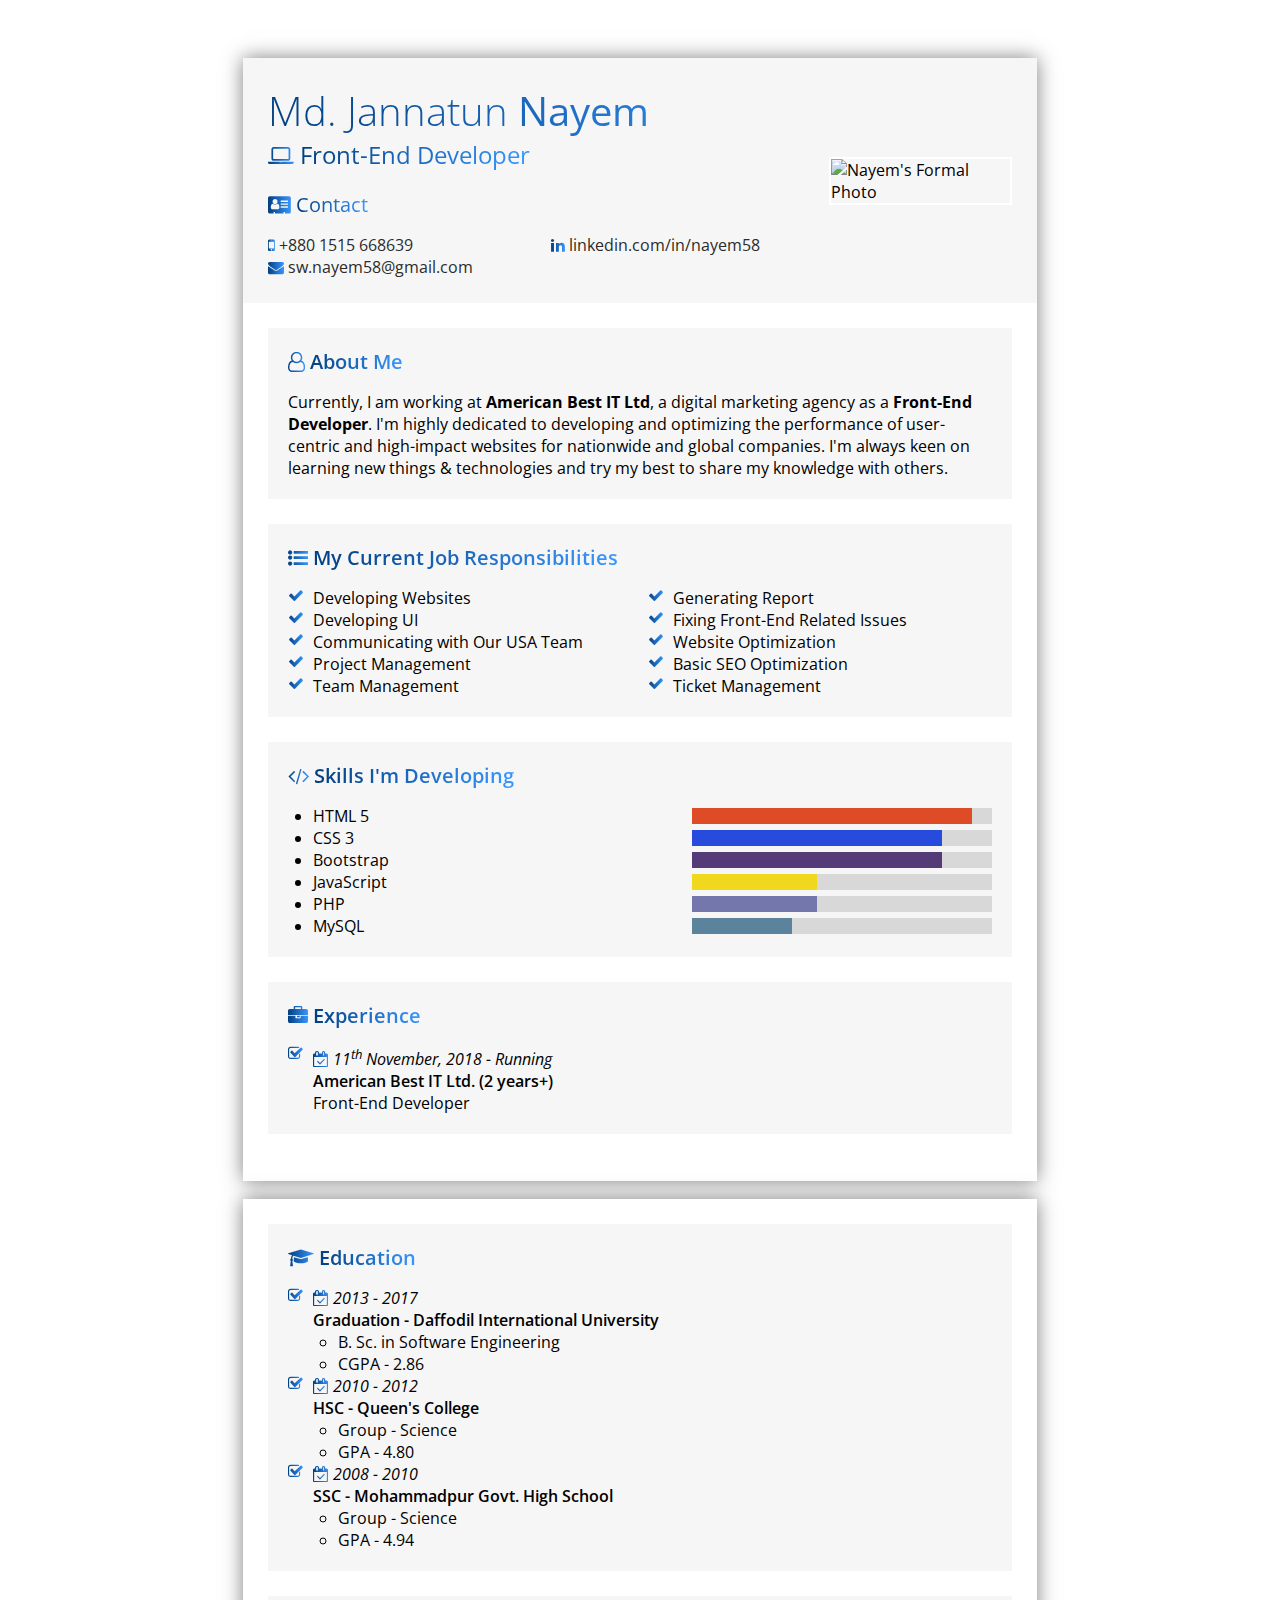
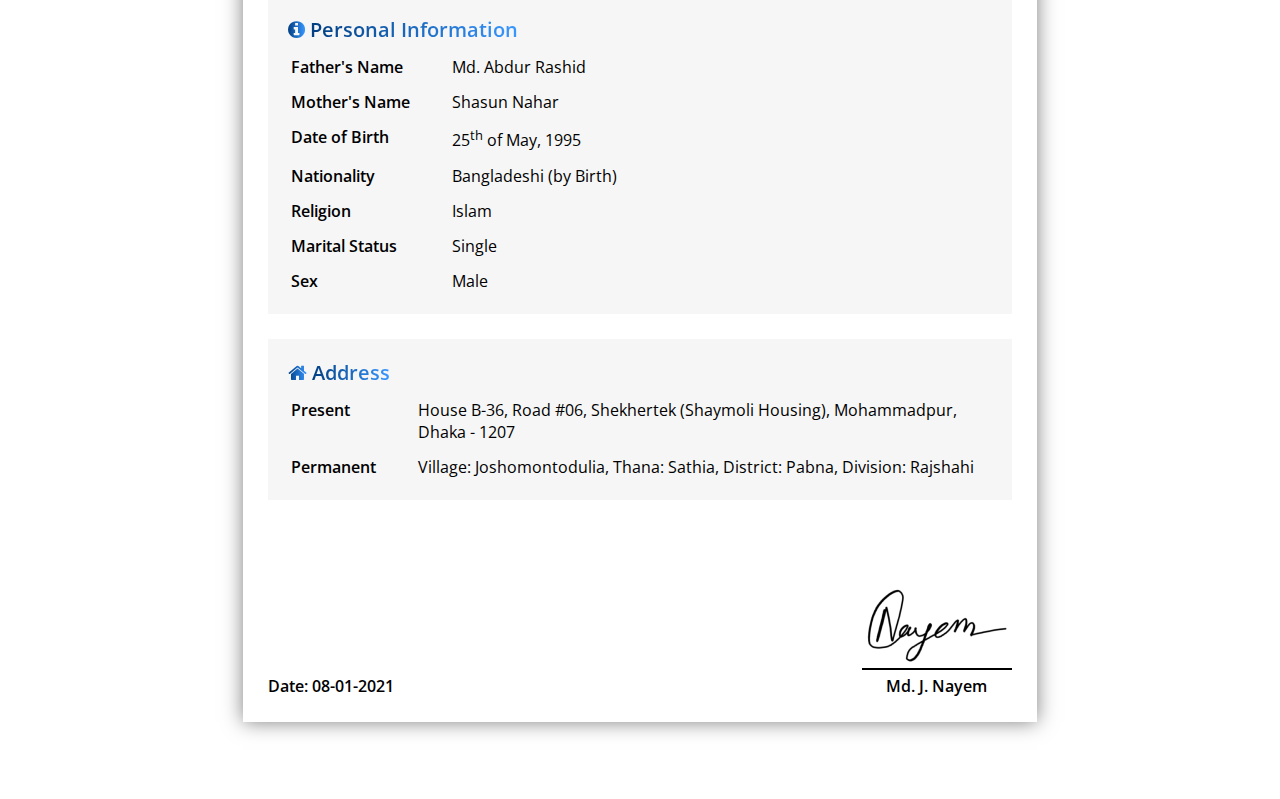
==== index.html @ af9cc3f8 "Renamed page name to index.html" ====
<!DOCTYPE html>
<html lang="en">
  <head>
    <!-- Required meta tags -->
    <meta charset="utf-8" />
    <meta
      name="viewport"
      content="width=device-width, initial-scale=1, shrink-to-fit=no"
    />

    <!-- Font Family => Open Sans -->
    <link rel="preconnect" href="https://fonts.gstatic.com" />
    <link
      href="https://fonts.googleapis.com/css2?family=Open+Sans:wght@300;400;600;700&display=swap"
      rel="stylesheet"
    />

    <link
      rel="stylesheet"
      href="https://cdnjs.cloudflare.com/ajax/libs/font-awesome/4.7.0/css/font-awesome.min.css"
      integrity="sha512-SfTiTlX6kk+qitfevl/7LibUOeJWlt9rbyDn92a1DqWOw9vWG2MFoays0sgObmWazO5BQPiFucnnEAjpAB+/Sw=="
      crossorigin="anonymous"
    />

    <!-- Bootstrap CSS -->
    <link
      rel="stylesheet"
      href="https://cdn.jsdelivr.net/npm/bootstrap@4.5.3/dist/css/bootstrap.min.css"
      integrity="sha384-TX8t27EcRE3e/ihU7zmQxVncDAy5uIKz4rEkgIXeMed4M0jlfIDPvg6uqKI2xXr2"
      crossorigin="anonymous"
    />

    <link rel="stylesheet" href="inc/resume.css" />

    <title>Resume</title>
  </head>
  <body>
    <div class="a4-page mb-5">
      <!-- brief -->
      <div class="brief">
        <div class="short-details">
          <div class="name gradient-text">Md. Jannatun <span>Nayem</span></div>
          <div class="desig">
            <i class="fa fa-laptop" aria-hidden="true"></i>
            <span class="gradient-text">Front-End Developer</span>
          </div>
          <div class="contact">
            <span>
              <i class="fa fa-address-card mr-1" aria-hidden="true"></i>
              <span class="gradient-text">Contact</span>
            </span>
            <ul>
              <li>
                <i class="fa fa-mobile" aria-hidden="true"></i>
                <a href="tel:+8801515668639">+880 1515 668639</a>
              </li>
              <li>
                <i class="fa fa-envelope" aria-hidden="true"></i>
                <a href="mailto:sw.nayem58@gmail.com">sw.nayem58@gmail.com</a>
              </li>
              <li>
                <i class="fa fa-linkedin" aria-hidden="true"></i>
                <a href="http://linkedin.com/in/nayem58">
                  linkedin.com/in/nayem58
                </a>
              </li>
              <li></li>
            </ul>
          </div>
        </div>
        <div class="photo">
          <img src="images/formal-photo-1.png" alt="Nayem's Formal Photo" />
        </div>
      </div>
      <!-- details -->
      <div class="details">
        <!-- about-me -->
        <section class="about-me">
          <div class="heading">
            <i class="fa fa-user-o mr-1" aria-hidden="true"></i>
            <span class="gradient-text">About Me</span>
          </div>
          <p>
            Currently, I am working at <b>American Best IT Ltd</b>, a digital
            marketing agency as a <b>Front-End Developer</b>. I'm highly
            dedicated to developing and optimizing the performance of
            user-centric and high-impact websites for nationwide and global
            companies. I'm always keen on learning new things & technologies and
            try my best to share my knowledge with others.
          </p>
        </section>
        <!-- responsibilities -->
        <section class="responsibilities">
          <div class="heading">
            <i class="fa fa-list-ul mr-1" aria-hidden="true"></i>
            <span class="gradient-text">My Current Job Responsibilities</span>
          </div>
          <ul class="check-right count-md-2">
            <li>Developing Websites</li>
            <li>Developing UI</li>
            <li>Communicating with Our USA Team</li>
            <li>Project Management</li>
            <li>Team Management</li>
            <li>Generating Report</li>
            <li>Fixing Front-End Related Issues</li>
            <li>Website Optimization</li>
            <li>Basic SEO Optimization</li>
            <li>Ticket Management</li>
          </ul>
        </section>
        <!-- skills -->
        <section class="skills">
          <div class="heading">
            <i class="fa fa-code mr-1" aria-hidden="true"></i>
            <span class="gradient-text">Skills I'm Developing</span>
          </div>
          <ul class="list-unstyled">
            <li id="html">HTML 5</li>
            <li id="css">CSS 3</li>
            <li id="bootstrap">Bootstrap</li>
            <li id="js">JavaScript</li>
            <li id="php">PHP</li>
            <li id="mysql">MySQL</li>
          </ul>
        </section>
        <section class="experience">
          <div class="heading">
            <i class="fa fa-briefcase mr-1" aria-hidden="true"></i>
            <span class="gradient-text">Experience</span>
          </div>
          <ul class="check-mark">
            <li>
              <div class="from-to float-right">
                <i class="fa fa-calendar-check-o mr-1" aria-hidden="true"></i>
                11<sup>th</sup> November, 2018 - Running
              </div>
              <div class="company-name">American Best IT Ltd. (2 years+)</div>
              <div class="desig">Front-End Developer</div>
            </li>
          </ul>
        </section>
      </div>
    </div>

    <div class="a4-page">
      <div class="details">
        <section class="education">
          <div class="heading">
            <i class="fa fa-graduation-cap mr-1" aria-hidden="true"></i>
            <span class="gradient-text">Education</span>
          </div>
          <ul class="check-mark">
            <li class="mb-3">
              <div class="float-right">
                <i class="fa fa-calendar-check-o mr-1" aria-hidden="true"></i>
                <i>2013 - 2017</i>
              </div>
              <div class="institute-name">
                Graduation - Daffodil International University
              </div>
              <ul>
                <li>B. Sc. in Software Engineering</li>
                <li>CGPA - 2.86</li>
              </ul>
            </li>
            <li class="mb-3">
              <div class="float-right">
                <i class="fa fa-calendar-check-o mr-1" aria-hidden="true"></i>
                <i>2010 - 2012</i>
              </div>
              <div class="institute-name">HSC - Queen's College</div>
              <ul>
                <li>Group - Science</li>
                <li>GPA - 4.80</li>
              </ul>
            </li>
            <li class="mb-3">
              <div class="float-right">
                <i class="fa fa-calendar-check-o mr-1" aria-hidden="true"></i>
                <i>2008 - 2010</i>
              </div>
              <div class="institute-name">
                SSC - Mohammadpur Govt. High School
              </div>
              <ul>
                <li>Group - Science</li>
                <li>GPA - 4.94</li>
              </ul>
            </li>
          </ul>
        </section>
        <section class="personal-info">
          <div class="heading">
            <i class="fa fa-info-circle mr-1" aria-hidden="true"></i>
            <span class="gradient-text">Personal Information</span>
          </div>
          <table>
            <tbody>
              <tr>
                <td>Father's Name</td>
                <td>Md. Abdur Rashid</td>
              </tr>
              <tr>
                <td>Mother's Name</td>
                <td>Shasun Nahar</td>
              </tr>
              <tr>
                <td>Date of Birth</td>
                <td>25<sup>th</sup> of May, 1995</td>
              </tr>
              <tr>
                <td>Nationality</td>
                <td>Bangladeshi (by Birth)</td>
              </tr>
              <tr>
                <td>Religion</td>
                <td>Islam</td>
              </tr>
              <tr>
                <td>Marital Status</td>
                <td>Single</td>
              </tr>
              <tr>
                <td>Sex</td>
                <td>Male</td>
              </tr>
            </tbody>
          </table>
        </section>
        <section class="address">
          <div class="heading">
            <i class="fa fa-home mr-1" aria-hidden="true"></i>
            <span class="gradient-text">Address</span>
          </div>
          <table>
            <tbody>
              <tr>
                <td>Present</td>
                <td>
                  House B-36, Road #06, Shekhertek (Shaymoli Housing),
                  Mohammadpur, Dhaka - 1207
                </td>
              </tr>
              <tr>
                <td>Permanent</td>
                <td>
                  Village: Joshomontodulia, Thana: Sathia, District: Pabna,
                  Division: Rajshahi
                </td>
              </tr>
            </tbody>
          </table>
        </section>
        <div class="date-and-signature">
          <div class="date">Date: 08-01-2021</div>
          <div class="signature">
            <img src="images/signature-of-nayem.png" alt="Signature of Nayem" />
            <div class="name">Md. J. Nayem</div>
          </div>
        </div>
      </div>
    </div>
    <script
      src="https://code.jquery.com/jquery-3.5.1.slim.min.js"
      integrity="sha384-DfXdz2htPH0lsSSs5nCTpuj/zy4C+OGpamoFVy38MVBnE+IbbVYUew+OrCXaRkfj"
      crossorigin="anonymous"
    ></script>
    <script
      src="https://cdn.jsdelivr.net/npm/bootstrap@4.5.3/dist/js/bootstrap.bundle.min.js"
      integrity="sha384-ho+j7jyWK8fNQe+A12Hb8AhRq26LrZ/JpcUGGOn+Y7RsweNrtN/tE3MoK7ZeZDyx"
      crossorigin="anonymous"
    ></script>
  </body>
</html>
---- inc/resume.css ----
body {
  font-family: "Open Sans", sans-serif;
  padding-top: 50px;
  padding-bottom: 50px;
}

body a {
  text-decoration: none;
}

body img {
  border: 0;
  width: auto;
  height: auto;
  max-width: 100%;
  vertical-align: middle;
  -ms-interpolation-mode: bicubic;
}

body i.fa {
  background: -webkit-gradient(linear, left top, right top, from(#013e81), to(#3897ff));
  background: linear-gradient(to right, #013e81, #3897ff);
  -webkit-background-clip: text;
  -webkit-text-fill-color: transparent;
}

body .gradient-text {
  background: -webkit-gradient(linear, left top, right top, from(#013e81), to(#3897ff));
  background: linear-gradient(to right, #013e81, #3897ff);
  -webkit-background-clip: text;
  -webkit-text-fill-color: transparent;
}

body ul {
  padding-left: 25px;
}

body .check-mark,
body .check-right,
body .check-circle {
  margin-left: 0;
  padding-left: 0;
  list-style-type: none;
}

body .check-mark > li,
body .check-right > li,
body .check-circle > li {
  position: relative;
  padding-left: 25px;
}

body .check-right > li:before {
  content: "\f00c";
}

body .check-mark > li:before {
  content: "\f046";
}

body .check-circle > li:before {
  content: "\f10c";
}

body .check-mark > li:before,
body .check-right > li:before,
body .check-circle > li:before {
  background: -webkit-gradient(linear, left top, right top, from(#013e81), to(#3897ff));
  background: linear-gradient(to right, #013e81, #3897ff);
  -webkit-background-clip: text;
  -webkit-text-fill-color: transparent;
  top: 0;
  left: 0;
  font-size: 16px;
  font-weight: 300;
  position: absolute;
  -moz-osx-font-smoothing: grayscale;
  -webkit-font-smoothing: antialiased;
  font-family: FontAwesome;
}

@media (min-width: 992px) {
  body .count-lg-2 {
    -webkit-column-count: 2;
    column-count: 2;
  }
}

@media (min-width: 768px) {
  body .count-md-2 {
    -webkit-column-count: 2;
    column-count: 2;
  }
}

body p:last-child,
body ul:last-child,
body li:last-child {
  margin-bottom: 0;
}

body .a4-page {
  position: relative;
  background: white;
  display: block;
  margin: 0 auto;
  margin-bottom: 0.5cm;
  -webkit-box-shadow: 0 0 0.5cm rgba(0, 0, 0, 0.5);
          box-shadow: 0 0 0.5cm rgba(0, 0, 0, 0.5);
  width: 21cm;
  height: 29.7cm;
}

body .a4-page .brief {
  background-color: #f6f6f6;
  padding: 25px;
  display: -webkit-box;
  display: -ms-flexbox;
  display: flex;
  -webkit-box-align: center;
      -ms-flex-align: center;
          align-items: center;
  -webkit-box-pack: justify;
      -ms-flex-pack: justify;
          justify-content: space-between;
}

body .a4-page .brief .short-details {
  -ms-flex-preferred-size: 74%;
      flex-basis: 74%;
  min-width: 0;
}

body .a4-page .brief .short-details .name {
  font-size: 40px;
  font-weight: 300;
}

body .a4-page .brief .short-details .name span {
  font-weight: 400;
}

body .a4-page .brief .short-details .desig {
  font-size: 24px;
  margin-bottom: 20px;
  font-weight: 400;
}

body .a4-page .brief .short-details .contact span {
  font-size: 20px;
  margin-bottom: 10px;
  font-weight: 400;
}

body .a4-page .brief .short-details .contact ul {
  padding-left: 0;
  list-style-type: none;
  -webkit-column-count: 2;
          column-count: 2;
}

body .a4-page .brief .short-details .contact ul li a {
  font-weight: 400;
  color: #2b2b2b;
}

body .a4-page .brief .photo {
  -ms-flex-preferred-size: 24%;
      flex-basis: 24%;
  border: 2px solid #fff;
}

body .a4-page .brief .photo img {
  width: 100%;
}

body .a4-page .details {
  padding: 25px;
}

body .a4-page .details section {
  padding: 20px;
  margin-bottom: 25px;
  background-color: #f6f6f6;
}

body .a4-page .details section:last-child {
  margin-bottom: 0;
}

body .a4-page .details section .heading {
  font-size: 20px;
  font-weight: 600;
  margin-bottom: 10px;
}

body .a4-page .details .skills ul li {
  position: relative;
}

body .a4-page .details .skills ul li:before, body .a4-page .details .skills ul li:after {
  content: "";
  position: absolute;
  width: 300px;
  height: 16px;
  top: 50%;
  right: 0;
  -webkit-transform: translateY(-50%);
          transform: translateY(-50%);
  background: #d8d8d8;
  transform: translateY(-50%);
}

body .a4-page .details .skills ul #html:after {
  width: 280px;
  right: 20px;
  background: #dd4b27;
}

body .a4-page .details .skills ul #css:after {
  width: 250px;
  right: 50px;
  background: #274bdc;
}

body .a4-page .details .skills #bootstrap:after {
  width: 250px;
  right: 50px;
  background: #543b77;
}

body .a4-page .details .skills #js:after {
  width: 125px;
  right: 175px;
  background: #efd81e;
}

body .a4-page .details .skills #php:after {
  width: 125px;
  right: 175px;
  background: #7377ac;
}

body .a4-page .details .skills #mysql:after {
  width: 100px;
  right: 200px;
  background: #5b839c;
}

body .a4-page .details .experience .from-to {
  font-style: italic;
}

body .a4-page .details .experience .company-name {
  font-weight: 600;
}

body .a4-page .details .education .institute-name {
  font-weight: 600;
}

body .a4-page .details .personal-info table tr td,
body .a4-page .details .address table tr td {
  padding-bottom: 10px;
  vertical-align: top;
}

body .a4-page .details .personal-info table tr td:first-child,
body .a4-page .details .address table tr td:first-child {
  font-weight: 600;
  padding-right: 20px;
}

body .a4-page .details .personal-info table tr td:last-child,
body .a4-page .details .address table tr td:last-child {
  padding-left: 20px;
}

body .a4-page .details .personal-info table tr:last-child td,
body .a4-page .details .address table tr:last-child td {
  padding-bottom: 0;
}

body .a4-page .details .date-and-signature {
  position: absolute;
  bottom: 25px;
  width: calc(100% - 50px);
  display: -webkit-box;
  display: -ms-flexbox;
  display: flex;
  -webkit-box-align: end;
      -ms-flex-align: end;
          align-items: flex-end;
  -webkit-box-pack: justify;
      -ms-flex-pack: justify;
          justify-content: space-between;
}

body .a4-page .details .date-and-signature .date {
  font-weight: 600;
}

body .a4-page .details .date-and-signature .signature img {
  border-bottom: 2px solid #000;
  margin-bottom: 5px;
}

body .a4-page .details .date-and-signature .signature .name {
  text-align: center;
  font-weight: 600;
}
/*# sourceMappingURL=resume.css.map */
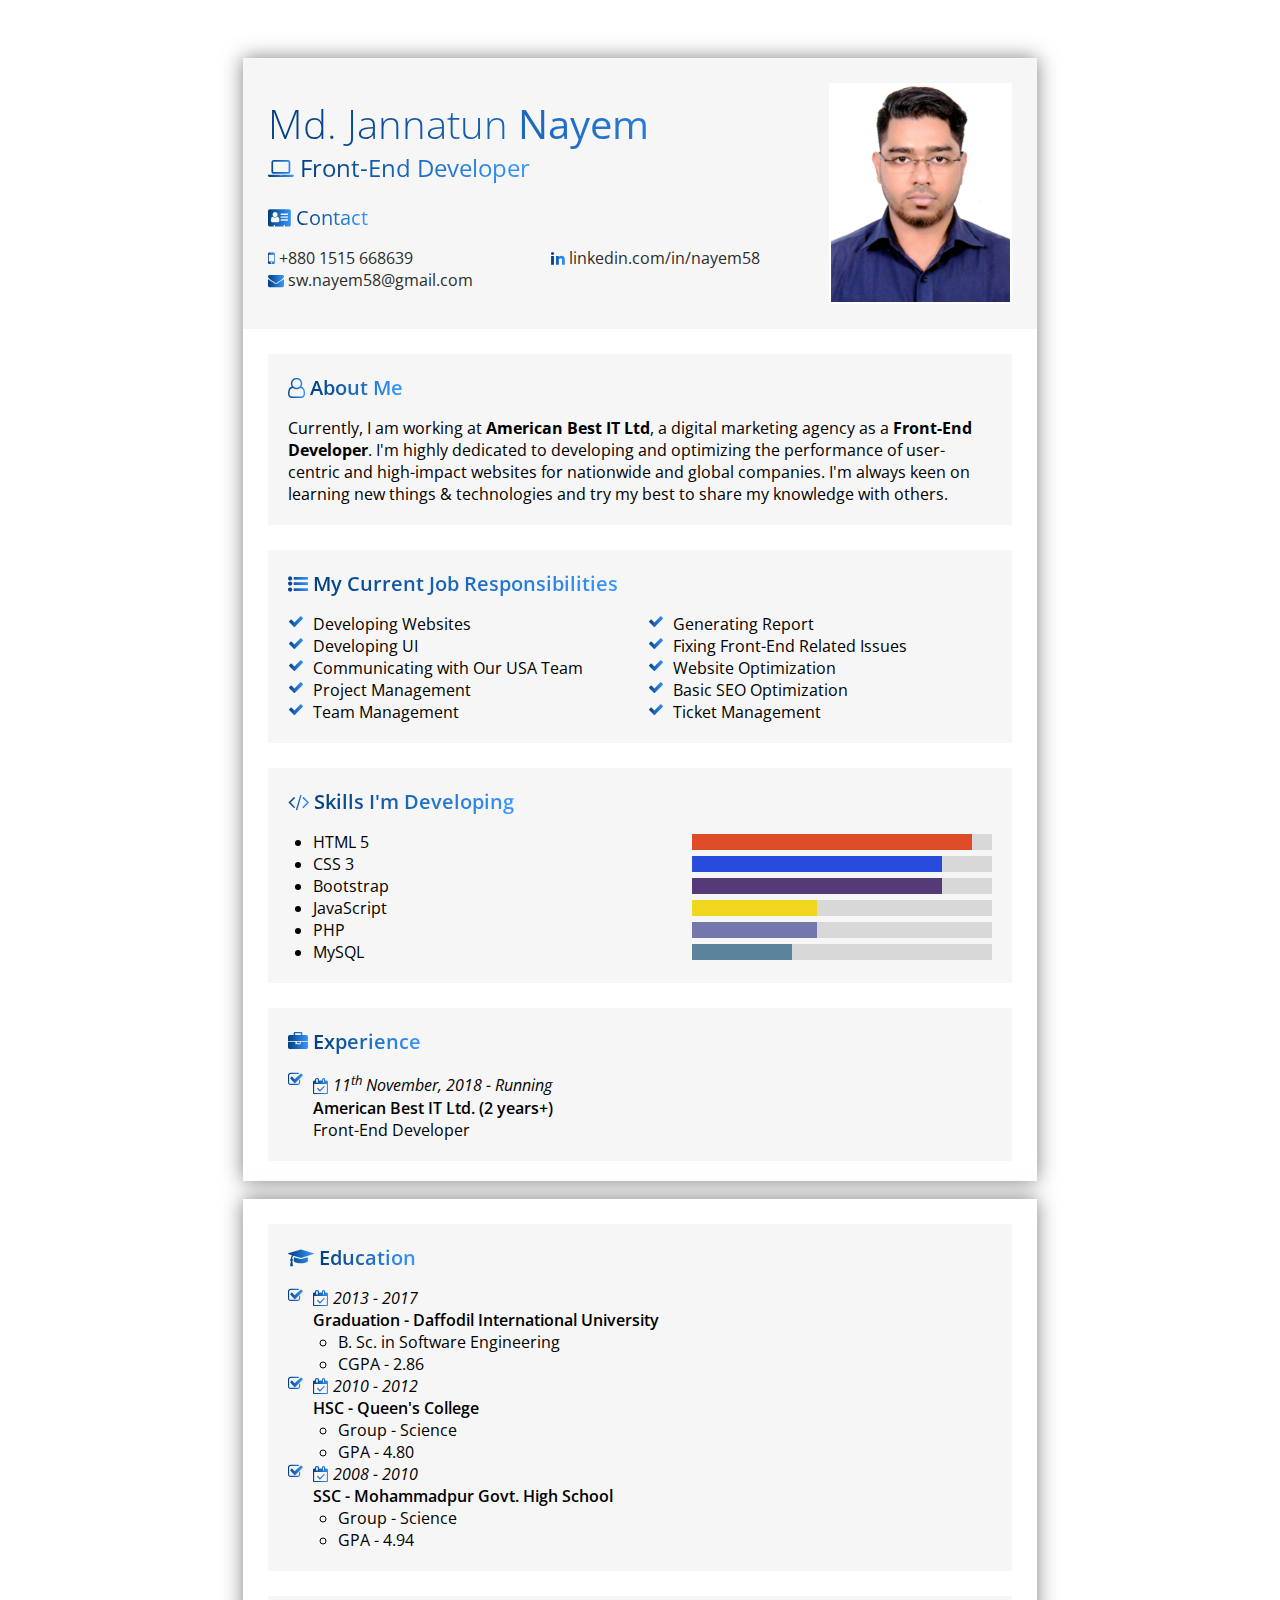
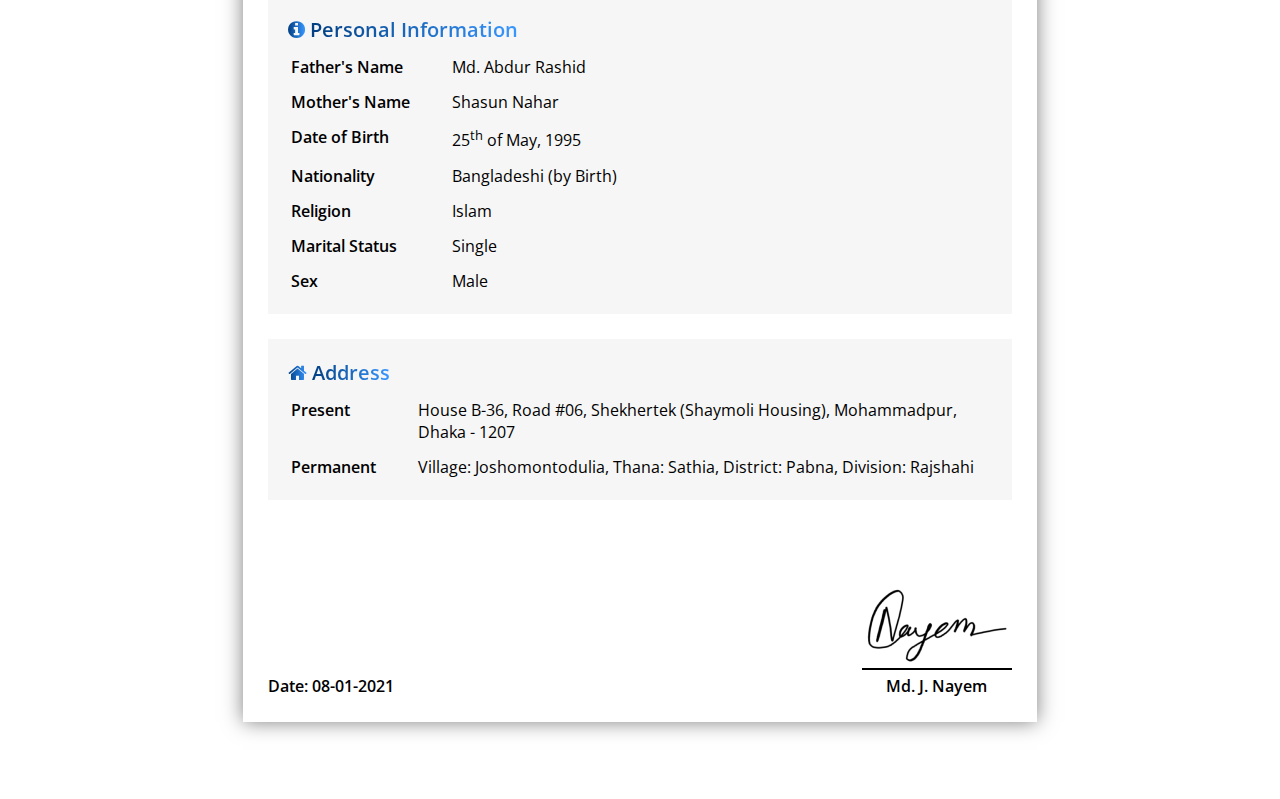
==== commit e5492e62: "changed formal-photo name" ====
--- a/index.html
+++ b/index.html
@@ -69,7 +69,7 @@
           </div>
         </div>
         <div class="photo">
-          <img src="images/formal-photo-1.png" alt="Nayem's Formal Photo" />
+          <img src="images/formal-photo.png" alt="Nayem's Formal Photo" />
         </div>
       </div>
       <!-- details -->
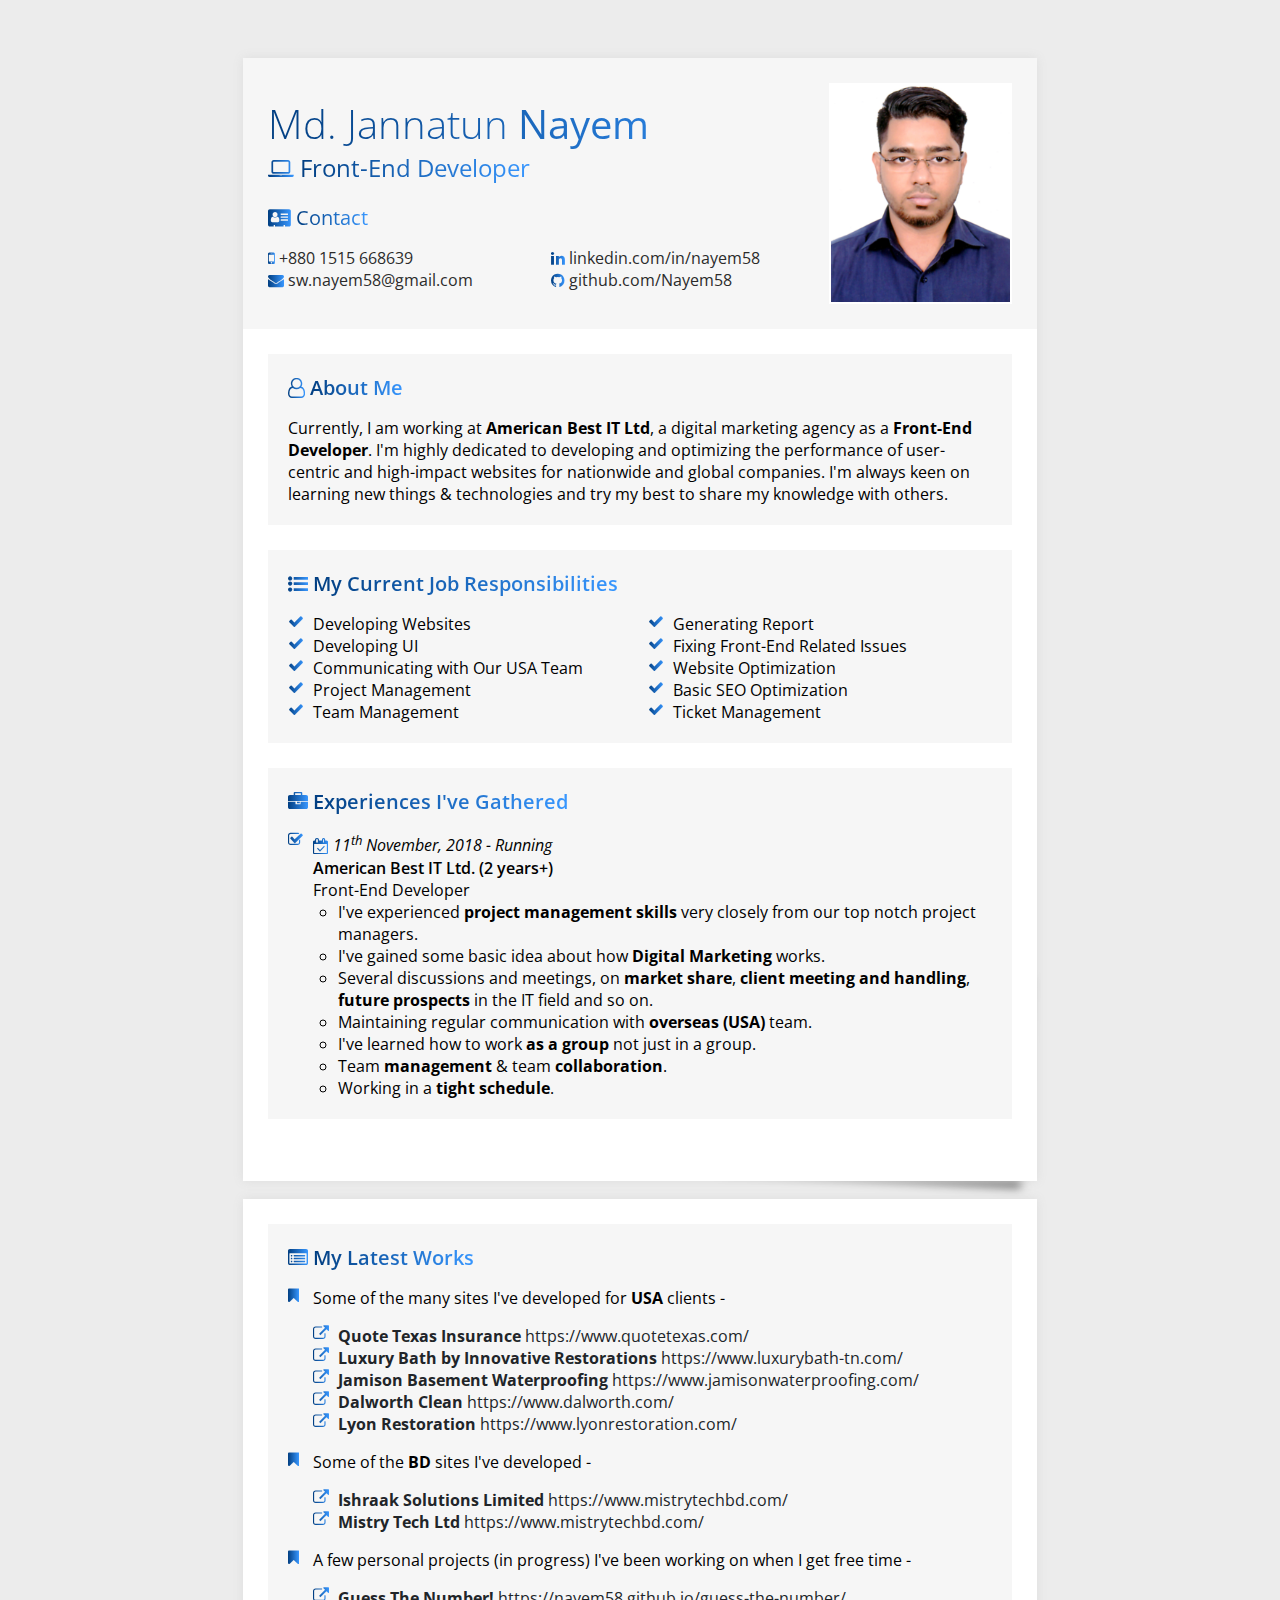
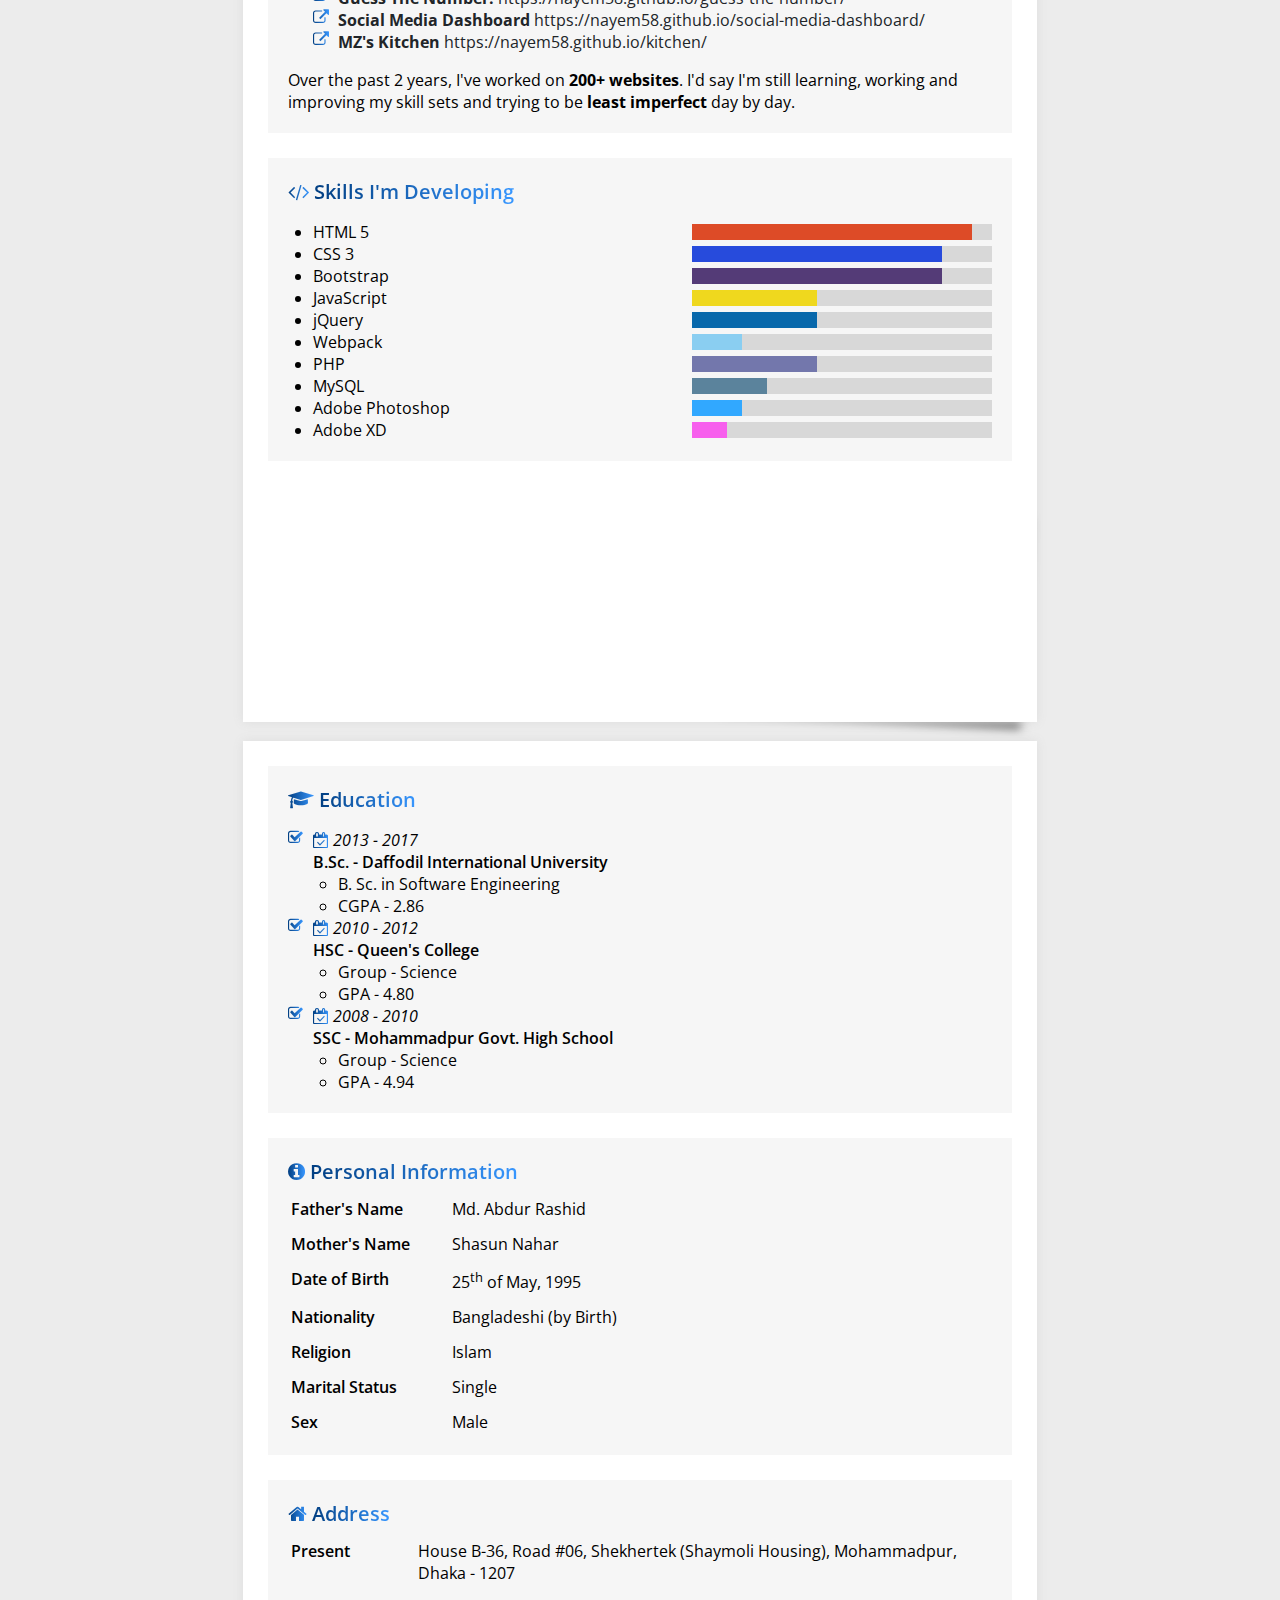
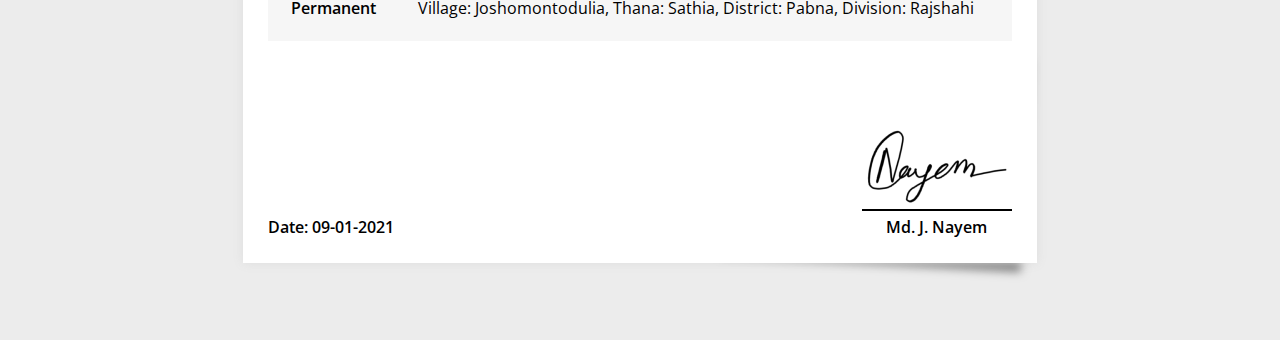
==== commit 6ae1489c: "Merge branch 'master' of https://github.com/Nayem58/my-resume" ====
--- a/index.html
+++ b/index.html
@@ -64,7 +64,10 @@
                   linkedin.com/in/nayem58
                 </a>
               </li>
-              <li></li>
+              <li>
+                <i class="fa fa-github" aria-hidden="true"></i>
+                <a href="https://github.com/Nayem58"> github.com/Nayem58 </a>
+              </li>
             </ul>
           </div>
         </div>
@@ -108,25 +111,11 @@
             <li>Ticket Management</li>
           </ul>
         </section>
-        <!-- skills -->
-        <section class="skills">
-          <div class="heading">
-            <i class="fa fa-code mr-1" aria-hidden="true"></i>
-            <span class="gradient-text">Skills I'm Developing</span>
-          </div>
-          <ul class="list-unstyled">
-            <li id="html">HTML 5</li>
-            <li id="css">CSS 3</li>
-            <li id="bootstrap">Bootstrap</li>
-            <li id="js">JavaScript</li>
-            <li id="php">PHP</li>
-            <li id="mysql">MySQL</li>
-          </ul>
-        </section>
-        <section class="experience">
+        <!-- experience -->
+        <section class="experiences">
           <div class="heading">
             <i class="fa fa-briefcase mr-1" aria-hidden="true"></i>
-            <span class="gradient-text">Experience</span>
+            <span class="gradient-text">Experiences I've Gathered</span>
           </div>
           <ul class="check-mark">
             <li>
@@ -136,6 +125,31 @@
               </div>
               <div class="company-name">American Best IT Ltd. (2 years+)</div>
               <div class="desig">Front-End Developer</div>
+              <ul>
+                <li>
+                  I've experienced <b>project management skills</b> very closely
+                  from our top notch project managers.
+                </li>
+                <li>
+                  I've gained some basic idea about how
+                  <b>Digital Marketing</b> works.
+                </li>
+                <li>
+                  Several discussions and meetings, on <b>market share</b>,
+                  <b>client meeting and handling</b>, <b>future prospects</b> in
+                  the IT field and so on.
+                </li>
+                <li>
+                  Maintaining regular communication with
+                  <b>overseas (USA)</b> team.
+                </li>
+                <li>
+                  I've learned how to work <b>as a group</b> not just in a
+                  group.
+                </li>
+                <li>Team <b>management</b> & team <b>collaboration</b>.</li>
+                <li>Working in a <b>tight schedule</b>.</li>
+              </ul>
             </li>
           </ul>
         </section>
@@ -144,26 +158,194 @@
 
     <div class="a4-page">
       <div class="details">
+        <!-- latest-works -->
+        <section class="latest-works">
+          <div class="heading">
+            <i class="fa fa-list-alt mr-1" aria-hidden="true"></i>
+            <span class="gradient-text">My Latest Works</span>
+          </div>
+          <ul class="bookmark">
+            <li class="mb-4">
+              <p class="mb-2">
+                Some of the many sites I've developed for <b>USA</b> clients -
+              </p>
+              <ul class="desktop">
+                <li>
+                  <a
+                    rel="nofollow"
+                    target="_blank"
+                    href="https://www.quotetexas.com/"
+                  >
+                    <b class="mr-3">Quote Texas Insurance</b>
+                    https://www.quotetexas.com/
+                  </a>
+                </li>
+                <li>
+                  <a
+                    rel="nofollow"
+                    target="_blank"
+                    href="https://www.luxurybath-tn.com/"
+                  >
+                    <b class="mr-3">Luxury Bath by Innovative Restorations</b>
+
+                    https://www.luxurybath-tn.com/
+                  </a>
+                </li>
+                <li>
+                  <a
+                    rel="nofollow"
+                    target="_blank"
+                    href="https://www.jamisonwaterproofing.com/"
+                  >
+                    <b class="mr-3">Jamison Basement Waterproofing</b>
+
+                    https://www.jamisonwaterproofing.com/
+                  </a>
+                </li>
+                <li>
+                  <a
+                    rel="nofollow"
+                    target="_blank"
+                    href="https://www.dalworth.com/"
+                  >
+                    <b class="mr-3">Dalworth Clean</b>
+
+                    https://www.dalworth.com/
+                  </a>
+                </li>
+                <li>
+                  <a
+                    rel="nofollow"
+                    target="_blank"
+                    href="https://www.lyonrestoration.com/"
+                  >
+                    <b class="mr-3">Lyon Restoration</b>
+
+                    https://www.lyonrestoration.com/
+                  </a>
+                </li>
+              </ul>
+            </li>
+            <li class="mb-4">
+              <p class="mb-2">Some of the <b>BD</b> sites I've developed -</p>
+              <ul class="desktop">
+                <li>
+                  <a
+                    rel="nofollow"
+                    target="_blank"
+                    href="https://www.ishraak.com/"
+                  >
+                    <b class="mr-3">Ishraak Solutions Limited</b>
+
+                    https://www.mistrytechbd.com/
+                  </a>
+                </li>
+                <li>
+                  <a
+                    rel="nofollow"
+                    target="_blank"
+                    href="https://www.mistrytechbd.com/"
+                  >
+                    <b class="mr-3">Mistry Tech Ltd</b>
+
+                    https://www.mistrytechbd.com/
+                  </a>
+                </li>
+              </ul>
+            </li>
+            <li>
+              <p class="mb-2">
+                A few personal projects (in progress) I've been working on when
+                I get free time -
+              </p>
+              <ul class="desktop">
+                <li>
+                  <a
+                    rel="nofollow"
+                    target="_blank"
+                    href="https://nayem58.github.io/guess-the-number/"
+                  >
+                    <b class="mr-3">Guess The Number!</b>
+
+                    https://nayem58.github.io/guess-the-number/
+                  </a>
+                </li>
+                <li>
+                  <a
+                    rel="nofollow"
+                    target="_blank"
+                    href="https://nayem58.github.io/social-media-dashboard/"
+                  >
+                    <b class="mr-3">Social Media Dashboard</b>
+
+                    https://nayem58.github.io/social-media-dashboard/
+                  </a>
+                </li>
+                <li>
+                  <a
+                    rel="nofollow"
+                    target="_blank"
+                    href="https://nayem58.github.io/kitchen/"
+                  >
+                    <b class="mr-3">MZ's Kitchen</b>
+
+                    https://nayem58.github.io/kitchen/
+                  </a>
+                </li>
+              </ul>
+            </li>
+          </ul>
+          <p>
+            Over the past 2 years, I've worked on <b>200+ websites</b>. I'd say
+            I'm still learning, working and improving my skill sets and trying
+            to be <b>least imperfect</b> day by day.
+          </p>
+        </section>
+        <!-- skills -->
+        <section class="skills">
+          <div class="heading">
+            <i class="fa fa-code mr-1" aria-hidden="true"></i>
+            <span class="gradient-text">Skills I'm Developing</span>
+          </div>
+          <ul class="list-unstyled">
+            <li class="mb-2" id="html">HTML 5</li>
+            <li class="mb-2" id="css">CSS 3</li>
+            <li class="mb-5" id="bootstrap">Bootstrap</li>
+            <li class="mb-2" id="js">JavaScript</li>
+            <li class="mb-2" id="jQuery">jQuery</li>
+            <li class="mb-5" id="webpack">Webpack</li>
+            <li class="mb-2" id="php">PHP</li>
+            <li class="mb-5" id="mysql">MySQL</li>
+            <li class="mb-2" id="adobePS">Adobe Photoshop</li>
+            <li id="adobeXD">Adobe XD</li>
+          </ul>
+        </section>
+      </div>
+    </div>
+
+    <div class="a4-page">
+      <div class="details">
+        <!-- education -->
         <section class="education">
           <div class="heading">
             <i class="fa fa-graduation-cap mr-1" aria-hidden="true"></i>
             <span class="gradient-text">Education</span>
           </div>
           <ul class="check-mark">
-            <li class="mb-3">
+            <li class="mb-4">
               <div class="float-right">
                 <i class="fa fa-calendar-check-o mr-1" aria-hidden="true"></i>
                 <i>2013 - 2017</i>
               </div>
               <div class="institute-name">
-                Graduation - Daffodil International University
+                B.Sc. - Daffodil International University
               </div>
               <ul>
                 <li>B. Sc. in Software Engineering</li>
                 <li>CGPA - 2.86</li>
               </ul>
             </li>
-            <li class="mb-3">
+            <li class="mb-4">
               <div class="float-right">
                 <i class="fa fa-calendar-check-o mr-1" aria-hidden="true"></i>
                 <i>2010 - 2012</i>
@@ -174,7 +356,7 @@
                 <li>GPA - 4.80</li>
               </ul>
             </li>
-            <li class="mb-3">
+            <li>
               <div class="float-right">
                 <i class="fa fa-calendar-check-o mr-1" aria-hidden="true"></i>
                 <i>2008 - 2010</i>
@@ -189,6 +371,7 @@
             </li>
           </ul>
         </section>
+        <!-- personal-info -->
         <section class="personal-info">
           <div class="heading">
             <i class="fa fa-info-circle mr-1" aria-hidden="true"></i>
@@ -227,6 +410,7 @@
             </tbody>
           </table>
         </section>
+        <!-- address -->
         <section class="address">
           <div class="heading">
             <i class="fa fa-home mr-1" aria-hidden="true"></i>
@@ -251,8 +435,9 @@
             </tbody>
           </table>
         </section>
+        <!-- date-and-signature -->
         <div class="date-and-signature">
-          <div class="date">Date: 08-01-2021</div>
+          <div class="date">Date: 09-01-2021</div>
           <div class="signature">
             <img src="images/signature-of-nayem.png" alt="Signature of Nayem" />
             <div class="name">Md. J. Nayem</div>
--- a/inc/resume.css
+++ b/inc/resume.css
@@ -2,10 +2,12 @@
   font-family: "Open Sans", sans-serif;
   padding-top: 50px;
   padding-bottom: 50px;
+  background-color: #ececec;
 }
 
 body a {
   text-decoration: none;
+  color: #212529;
 }
 
 body img {
@@ -37,7 +39,8 @@
 
 body .check-mark,
 body .check-right,
-body .check-circle {
+body .desktop,
+body .bookmark {
   margin-left: 0;
   padding-left: 0;
   list-style-type: none;
@@ -45,7 +48,8 @@
 
 body .check-mark > li,
 body .check-right > li,
-body .check-circle > li {
+body .desktop > li,
+body .bookmark > li {
   position: relative;
   padding-left: 25px;
 }
@@ -58,13 +62,18 @@
   content: "\f046";
 }
 
-body .check-circle > li:before {
-  content: "\f10c";
+body .desktop > li:before {
+  content: "\f08e";
+}
+
+body .bookmark > li:before {
+  content: "\f02e";
 }
 
 body .check-mark > li:before,
 body .check-right > li:before,
-body .check-circle > li:before {
+body .desktop > li:before,
+body .bookmark > li:before {
   background: -webkit-gradient(linear, left top, right top, from(#013e81), to(#3897ff));
   background: linear-gradient(to right, #013e81, #3897ff);
   -webkit-background-clip: text;
@@ -101,14 +110,31 @@
 
 body .a4-page {
   position: relative;
-  background: white;
+  background: #fff;
   display: block;
   margin: 0 auto;
   margin-bottom: 0.5cm;
-  -webkit-box-shadow: 0 0 0.5cm rgba(0, 0, 0, 0.5);
-          box-shadow: 0 0 0.5cm rgba(0, 0, 0, 0.5);
   width: 21cm;
   height: 29.7cm;
+  -webkit-box-shadow: 0 0 10px 0 #ddd;
+          box-shadow: 0 0 10px 0 #ddd;
+}
+
+body .a4-page:after {
+  z-index: -1;
+  position: absolute;
+  content: "";
+  bottom: 15px;
+  right: 10px;
+  left: auto;
+  width: 50%;
+  top: 80%;
+  max-width: 300px;
+  background: #777;
+  -webkit-box-shadow: 0 15px 10px #777;
+  box-shadow: 0 15px 10px #777;
+  -webkit-transform: rotate(3deg);
+  transform: rotate(3deg);
 }
 
 body .a4-page .brief {
@@ -235,6 +261,18 @@
   background: #efd81e;
 }
 
+body .a4-page .details .skills #jQuery:after {
+  width: 125px;
+  right: 175px;
+  background: #0868ab;
+}
+
+body .a4-page .details .skills #webpack:after {
+  width: 50px;
+  right: 250px;
+  background: #8acef1;
+}
+
 body .a4-page .details .skills #php:after {
   width: 125px;
   right: 175px;
@@ -242,16 +280,28 @@
 }
 
 body .a4-page .details .skills #mysql:after {
-  width: 100px;
-  right: 200px;
+  width: 75px;
+  right: 225px;
   background: #5b839c;
 }
 
-body .a4-page .details .experience .from-to {
+body .a4-page .details .skills #adobePS:after {
+  width: 50px;
+  right: 250px;
+  background: #31a8ff;
+}
+
+body .a4-page .details .skills #adobeXD:after {
+  width: 35px;
+  right: 265px;
+  background: #f75fed;
+}
+
+body .a4-page .details .experiences .from-to {
   font-style: italic;
 }
 
-body .a4-page .details .experience .company-name {
+body .a4-page .details .experiences .company-name {
   font-weight: 600;
 }
 
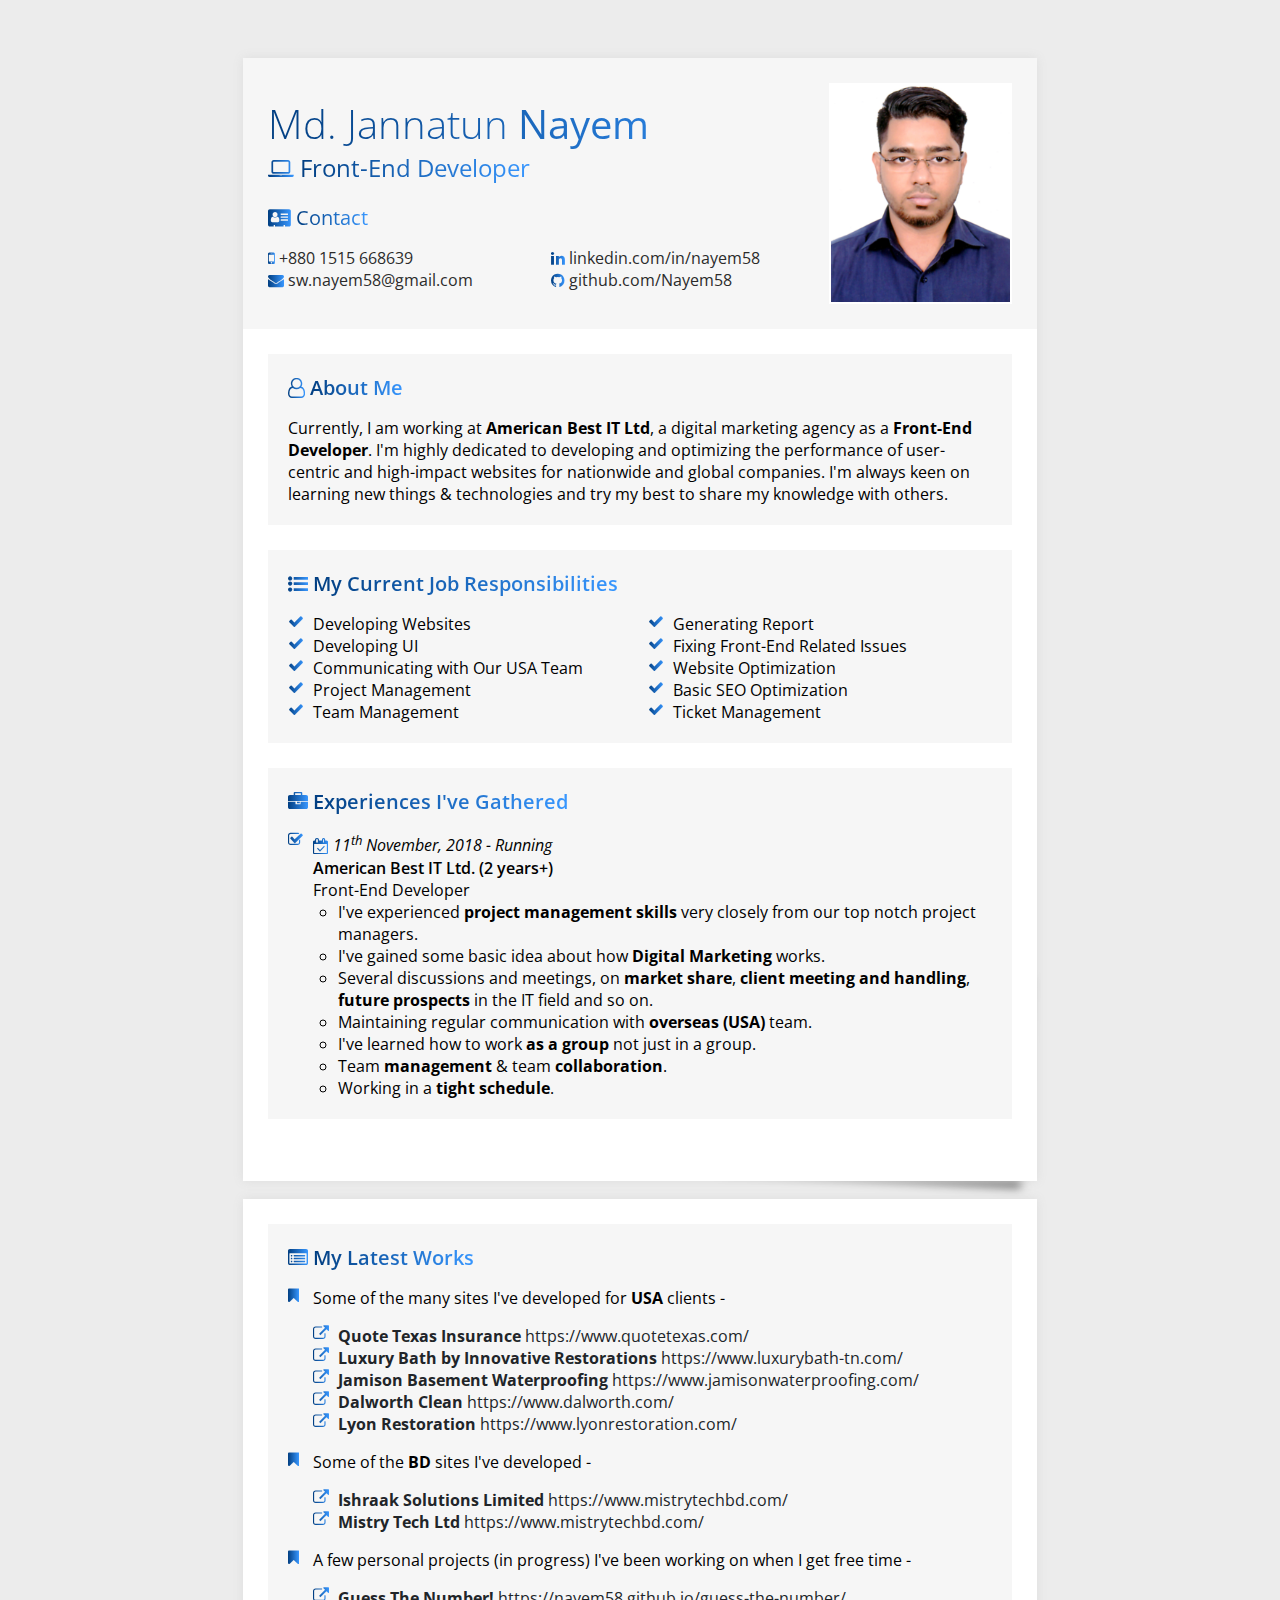
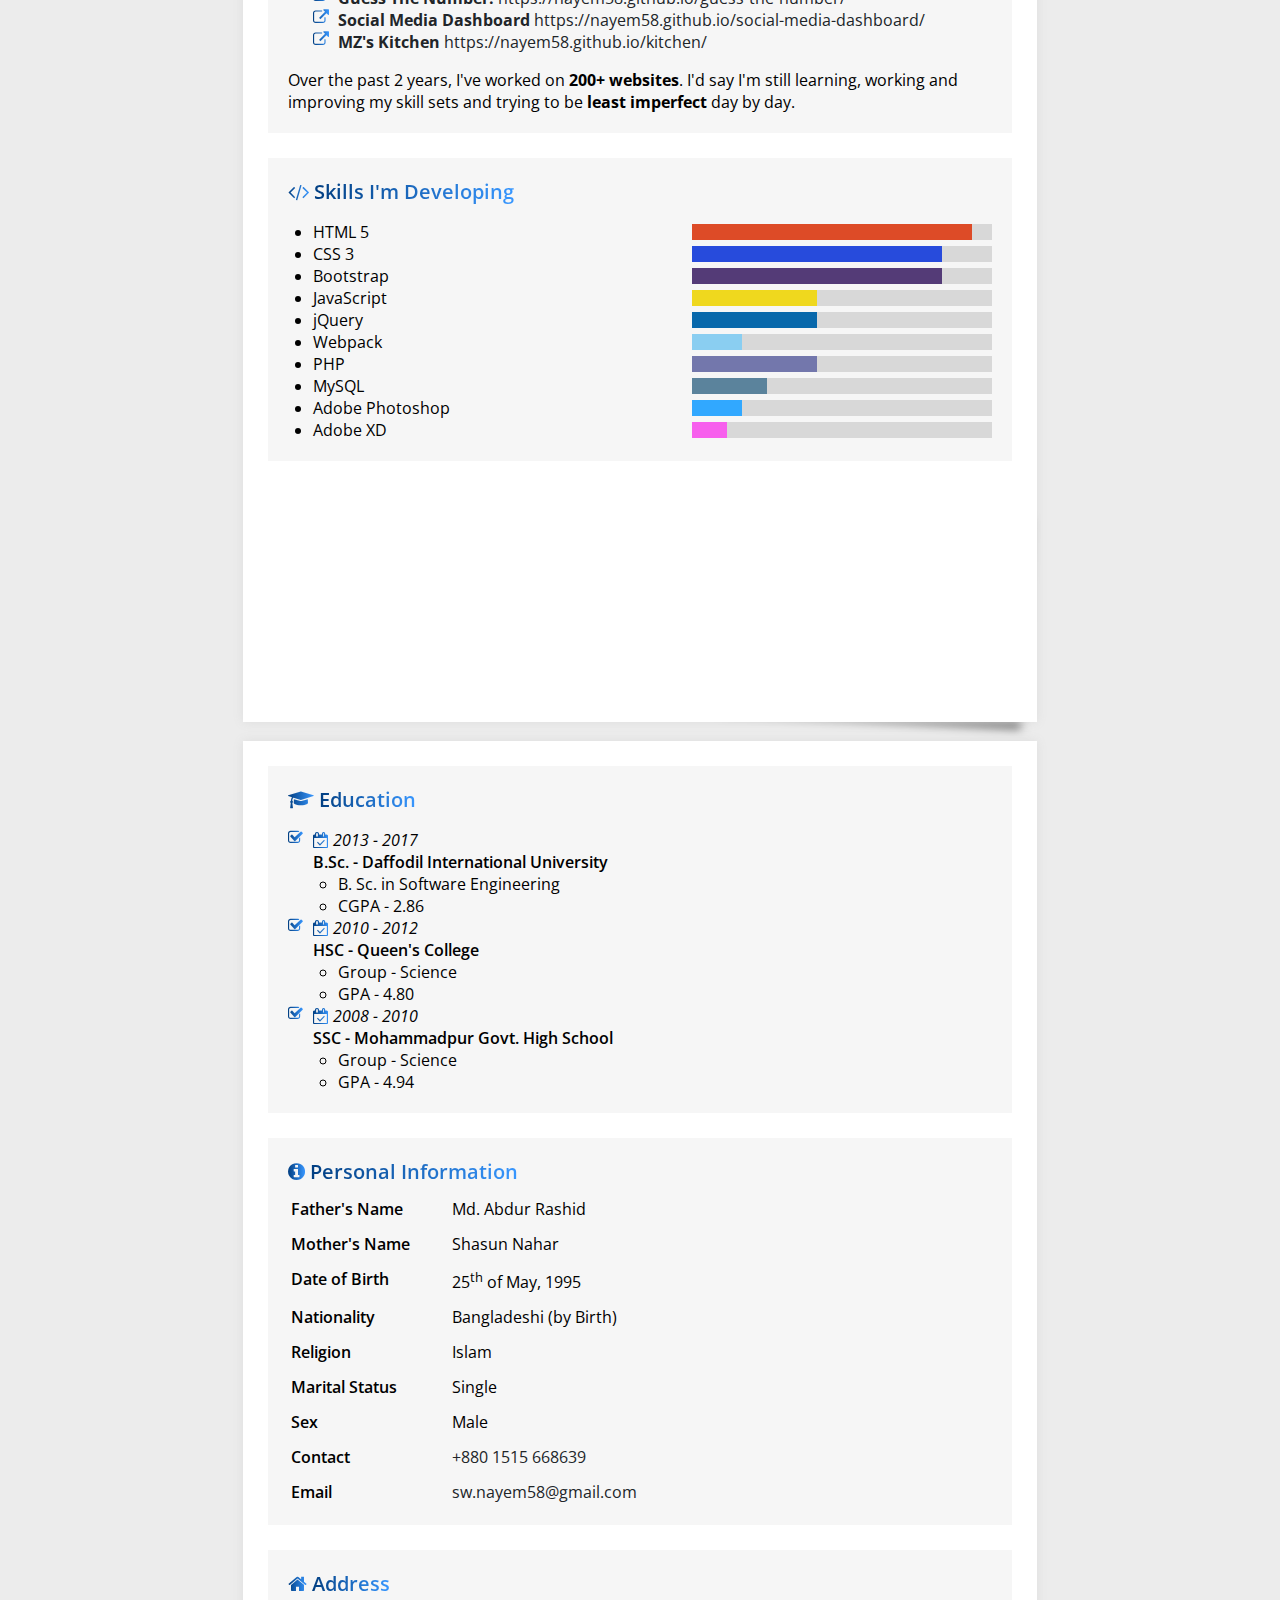
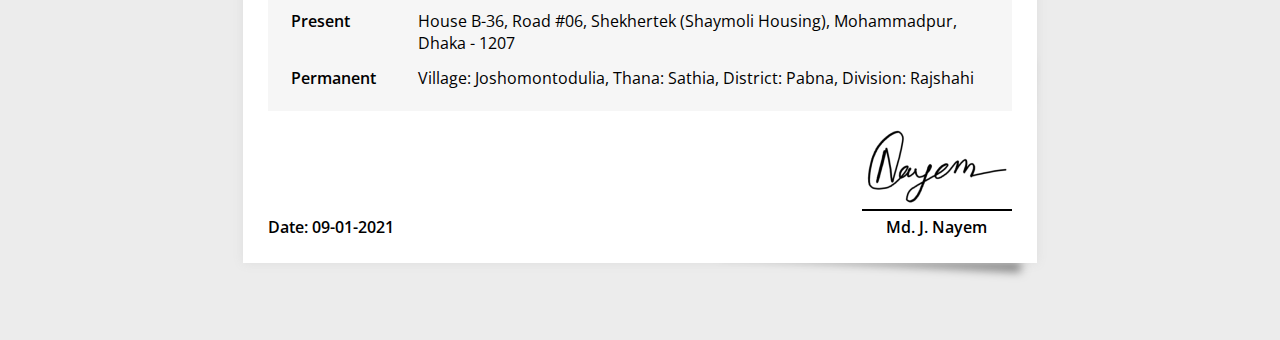
==== commit a1c61a93: "added phone number & email to the personal info" ====
--- a/index.html
+++ b/index.html
@@ -2,11 +2,8 @@
 <html lang="en">
   <head>
     <!-- Required meta tags -->
-    <meta charset="utf-8" />
-    <meta
-      name="viewport"
-      content="width=device-width, initial-scale=1, shrink-to-fit=no"
-    />
+    <meta charset="UTF-8" />
+    <meta name="viewport" content="width=device-width, initial-scale=1.0" />
 
     <!-- Font Family => Open Sans -->
     <link rel="preconnect" href="https://fonts.gstatic.com" />
@@ -407,6 +404,16 @@
                 <td>Sex</td>
                 <td>Male</td>
               </tr>
+              <tr>
+                <td>Contact</td>
+                <td><a href="tel:+8801515668639">+880 1515 668639</a></td>
+              </tr>
+              <tr>
+                <td>Email</td>
+                <td>
+                  <a href="mailto:sw.nayem58@gmail.com">sw.nayem58@gmail.com</a>
+                </td>
+              </tr>
             </tbody>
           </table>
         </section>
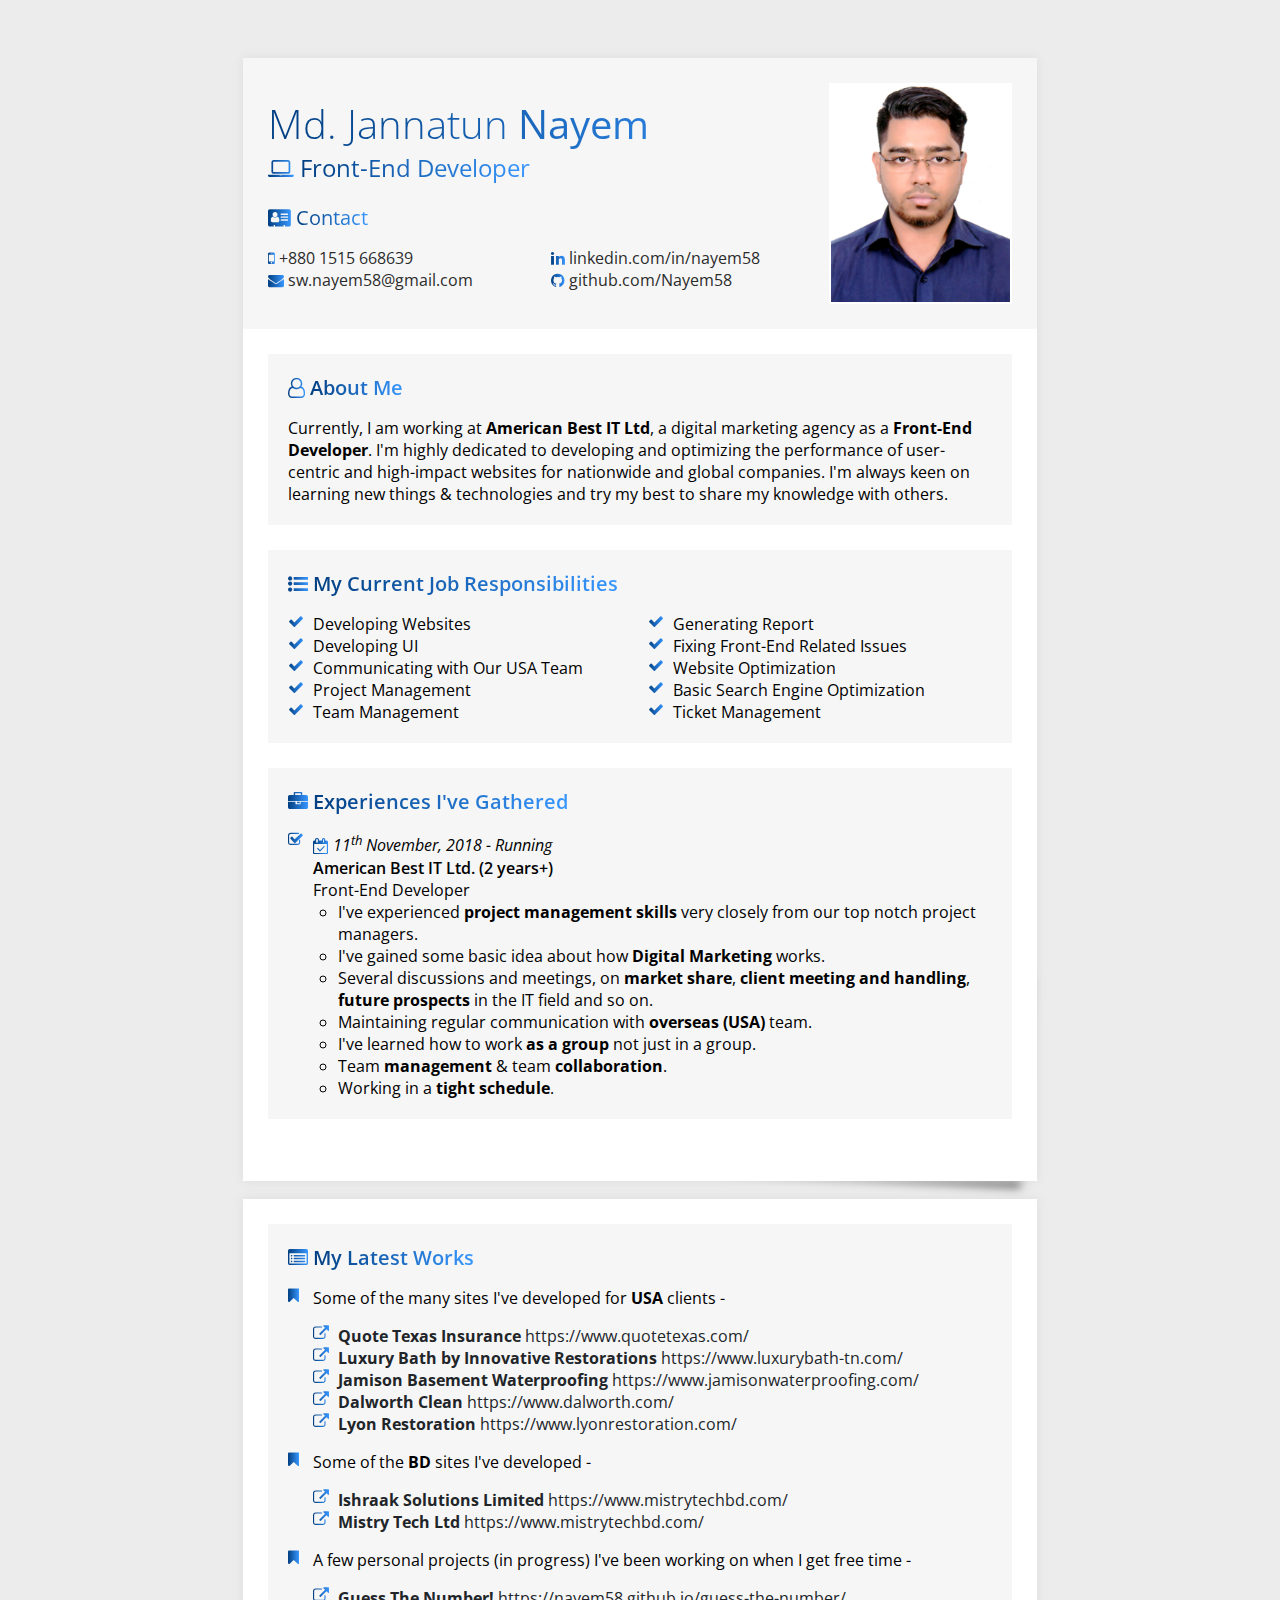
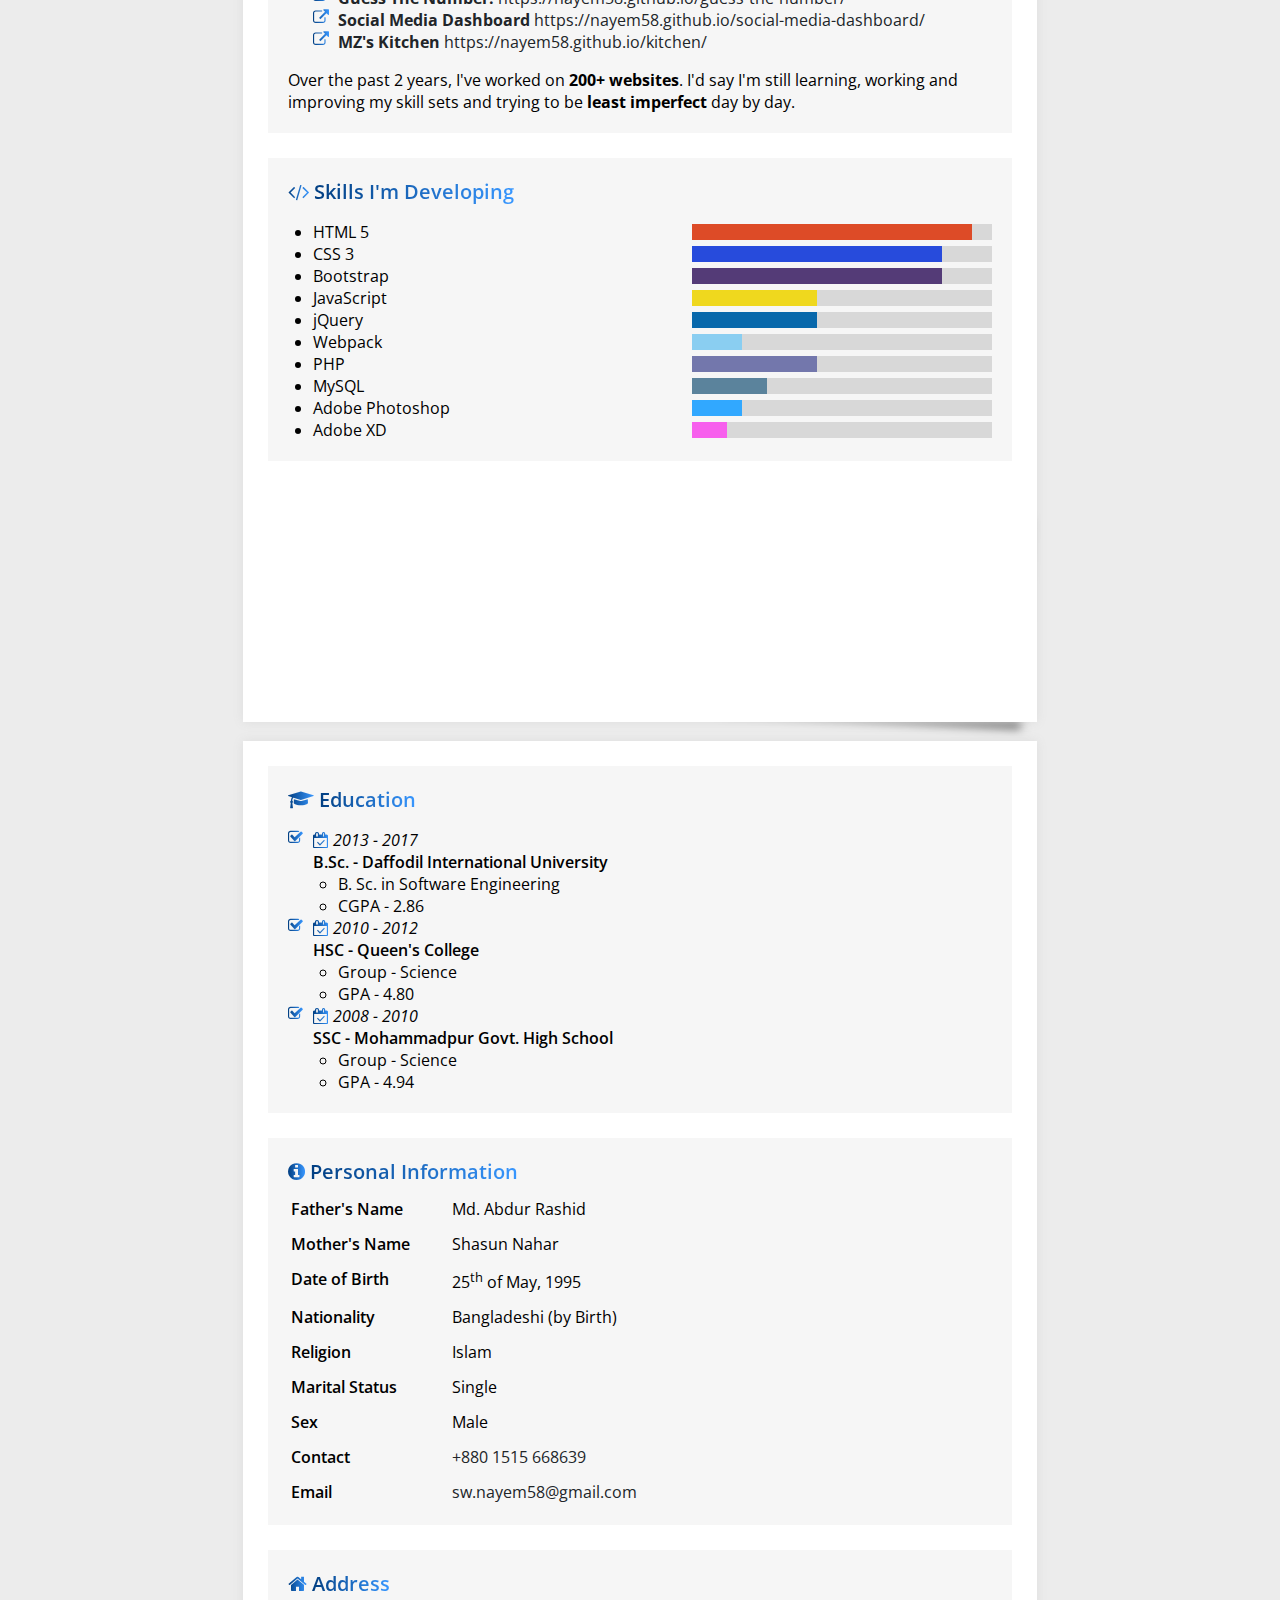
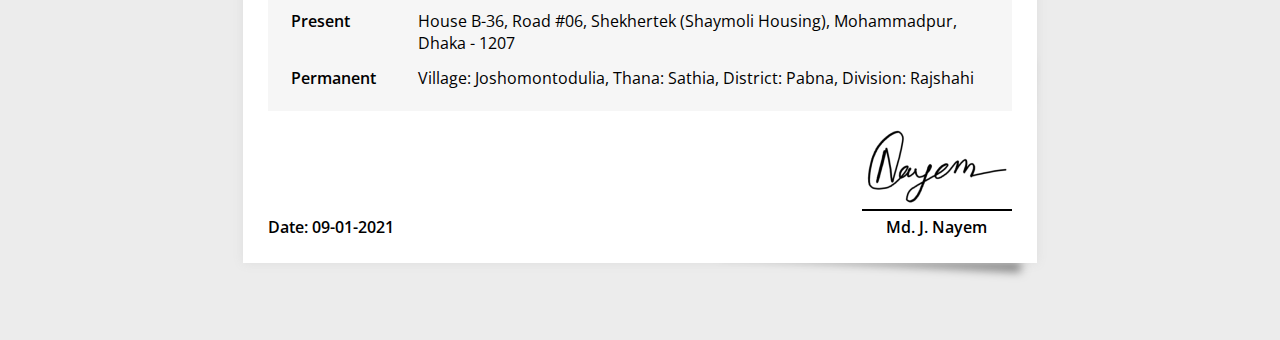
==== commit a2b1ec5d: "SEO Optimization to Search Engine Optimization" ====
--- a/index.html
+++ b/index.html
@@ -3,7 +3,10 @@
   <head>
     <!-- Required meta tags -->
     <meta charset="UTF-8" />
-    <meta name="viewport" content="width=device-width, initial-scale=1.0" />
+    <meta
+      name="viewport"
+      content="width=device-width, initial-scale=1, shrink-to-fit=no"
+    />
 
     <!-- Font Family => Open Sans -->
     <link rel="preconnect" href="https://fonts.gstatic.com" />
@@ -29,7 +32,7 @@
 
     <link rel="stylesheet" href="inc/resume.css" />
 
-    <title>Resume</title>
+    <title>Resume of Md. J. Nayem</title>
   </head>
   <body>
     <div class="a4-page mb-5">
@@ -104,7 +107,7 @@
             <li>Generating Report</li>
             <li>Fixing Front-End Related Issues</li>
             <li>Website Optimization</li>
-            <li>Basic SEO Optimization</li>
+            <li>Basic Search Engine Optimization</li>
             <li>Ticket Management</li>
           </ul>
         </section>
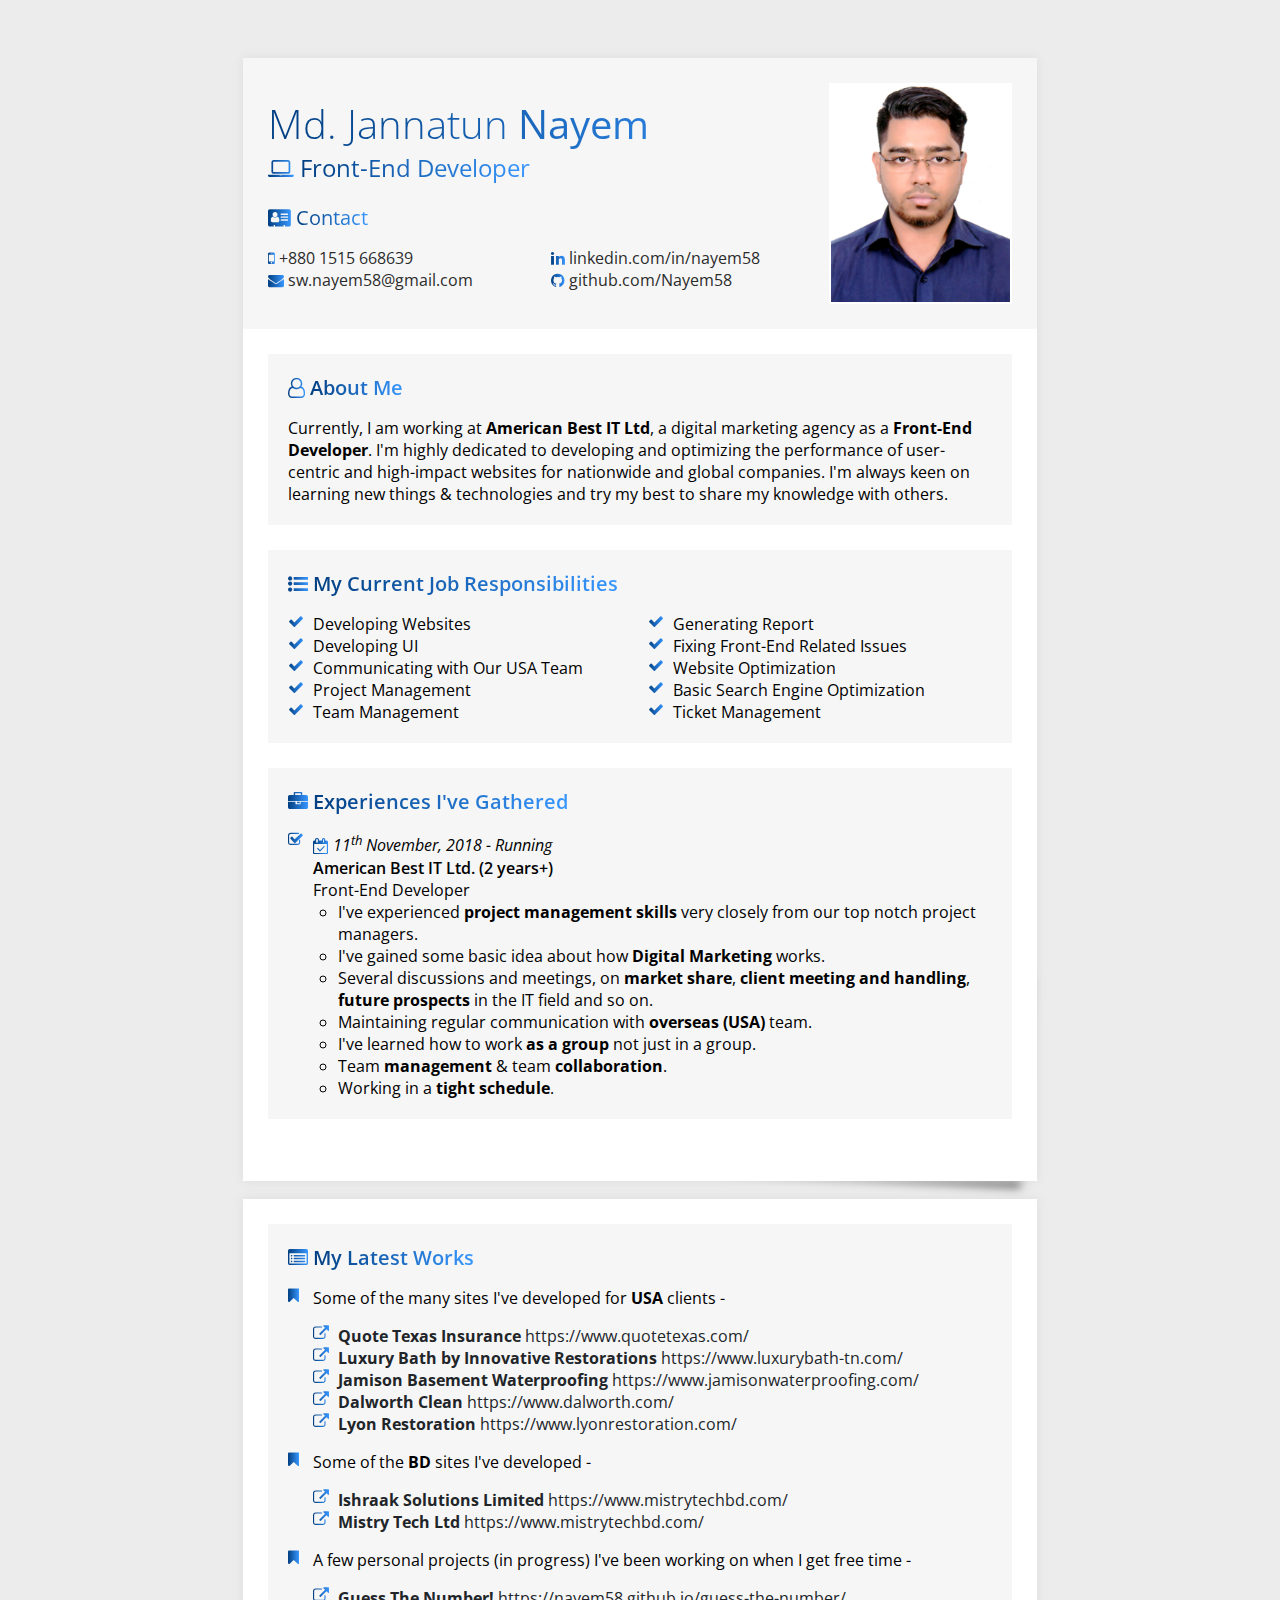
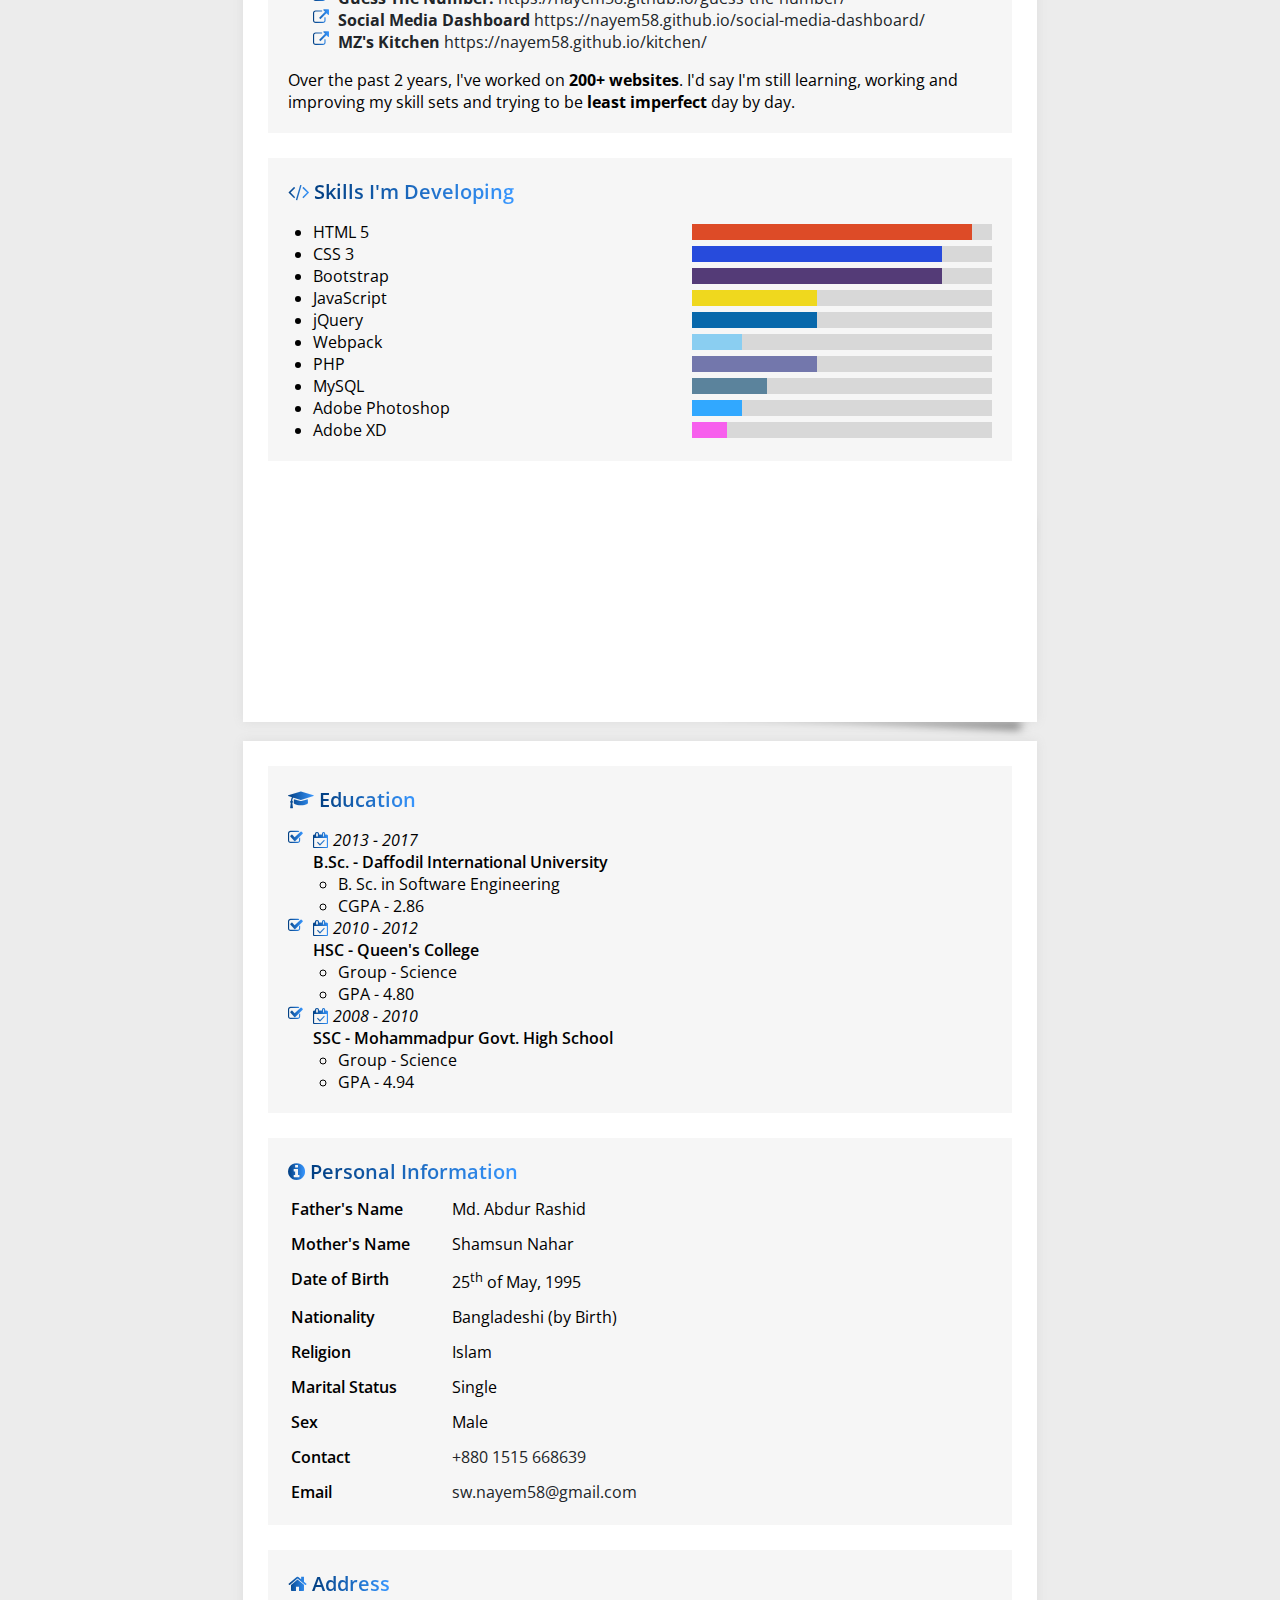
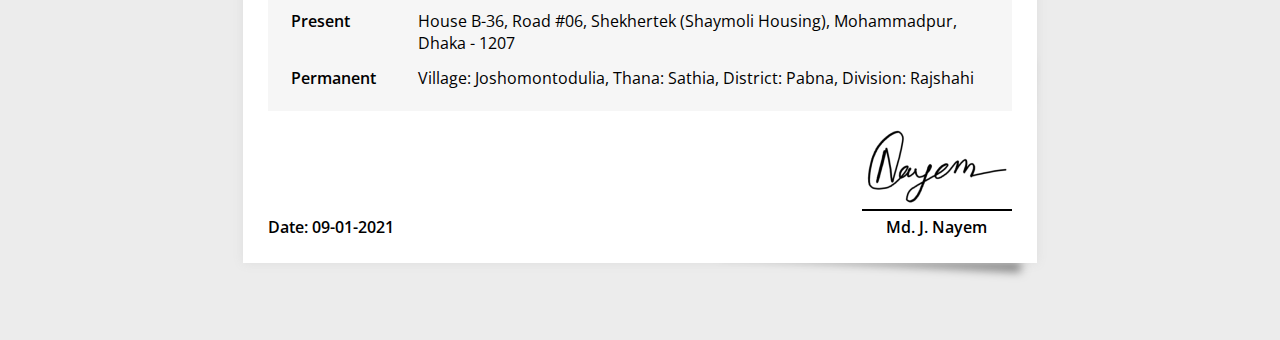
==== commit 00ef8309: "corrected mother's name" ====
--- a/index.html
+++ b/index.html
@@ -171,29 +171,20 @@
               </p>
               <ul class="desktop">
                 <li>
-                  <a
-                    rel="nofollow"
-                    target="_blank"
-                    href="https://www.quotetexas.com/"
-                  >
+                  <a target="_blank" href="https://www.quotetexas.com/">
                     <b class="mr-3">Quote Texas Insurance</b>
                     https://www.quotetexas.com/
                   </a>
                 </li>
                 <li>
+                  <a target="_blank" href="https://www.luxurybath-tn.com/">
+                    <b class="mr-3">Luxury Bath by Innovative Restorations</b>
+
+                    https://www.luxurybath-tn.com/
+                  </a>
+                </li>
+                <li>
                   <a
-                    rel="nofollow"
-                    target="_blank"
-                    href="https://www.luxurybath-tn.com/"
-                  >
-                    <b class="mr-3">Luxury Bath by Innovative Restorations</b>
-
-                    https://www.luxurybath-tn.com/
-                  </a>
-                </li>
-                <li>
-                  <a
-                    rel="nofollow"
                     target="_blank"
                     href="https://www.jamisonwaterproofing.com/"
                   >
@@ -203,22 +194,14 @@
                   </a>
                 </li>
                 <li>
-                  <a
-                    rel="nofollow"
-                    target="_blank"
-                    href="https://www.dalworth.com/"
-                  >
+                  <a target="_blank" href="https://www.dalworth.com/">
                     <b class="mr-3">Dalworth Clean</b>
 
                     https://www.dalworth.com/
                   </a>
                 </li>
                 <li>
-                  <a
-                    rel="nofollow"
-                    target="_blank"
-                    href="https://www.lyonrestoration.com/"
-                  >
+                  <a target="_blank" href="https://www.lyonrestoration.com/">
                     <b class="mr-3">Lyon Restoration</b>
 
                     https://www.lyonrestoration.com/
@@ -230,22 +213,14 @@
               <p class="mb-2">Some of the <b>BD</b> sites I've developed -</p>
               <ul class="desktop">
                 <li>
-                  <a
-                    rel="nofollow"
-                    target="_blank"
-                    href="https://www.ishraak.com/"
-                  >
+                  <a target="_blank" href="https://www.ishraak.com/">
                     <b class="mr-3">Ishraak Solutions Limited</b>
 
                     https://www.mistrytechbd.com/
                   </a>
                 </li>
                 <li>
-                  <a
-                    rel="nofollow"
-                    target="_blank"
-                    href="https://www.mistrytechbd.com/"
-                  >
+                  <a target="_blank" href="https://www.mistrytechbd.com/">
                     <b class="mr-3">Mistry Tech Ltd</b>
 
                     https://www.mistrytechbd.com/
@@ -261,7 +236,6 @@
               <ul class="desktop">
                 <li>
                   <a
-                    rel="nofollow"
                     target="_blank"
                     href="https://nayem58.github.io/guess-the-number/"
                   >
@@ -272,7 +246,6 @@
                 </li>
                 <li>
                   <a
-                    rel="nofollow"
                     target="_blank"
                     href="https://nayem58.github.io/social-media-dashboard/"
                   >
@@ -282,11 +255,7 @@
                   </a>
                 </li>
                 <li>
-                  <a
-                    rel="nofollow"
-                    target="_blank"
-                    href="https://nayem58.github.io/kitchen/"
-                  >
+                  <a target="_blank" href="https://nayem58.github.io/kitchen/">
                     <b class="mr-3">MZ's Kitchen</b>
 
                     https://nayem58.github.io/kitchen/
@@ -385,7 +354,7 @@
               </tr>
               <tr>
                 <td>Mother's Name</td>
-                <td>Shasun Nahar</td>
+                <td>Shamsun Nahar</td>
               </tr>
               <tr>
                 <td>Date of Birth</td>
